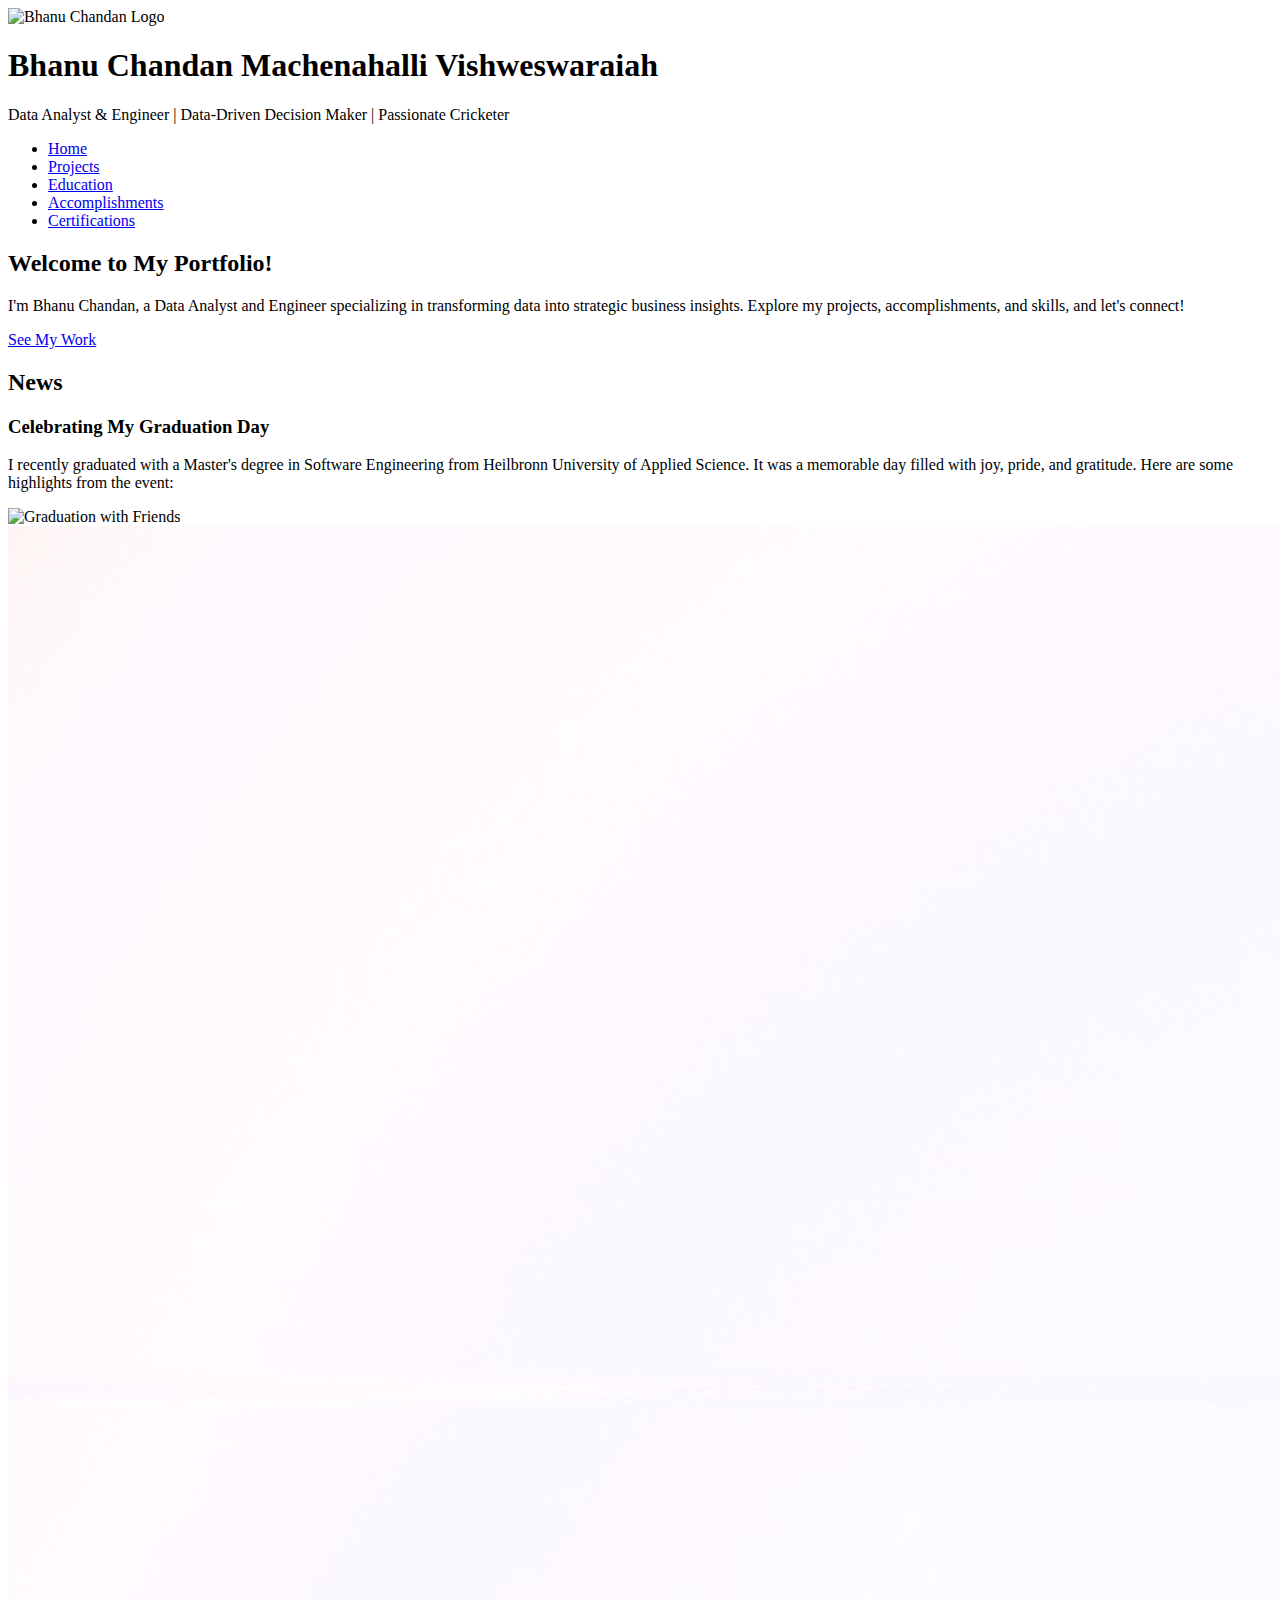
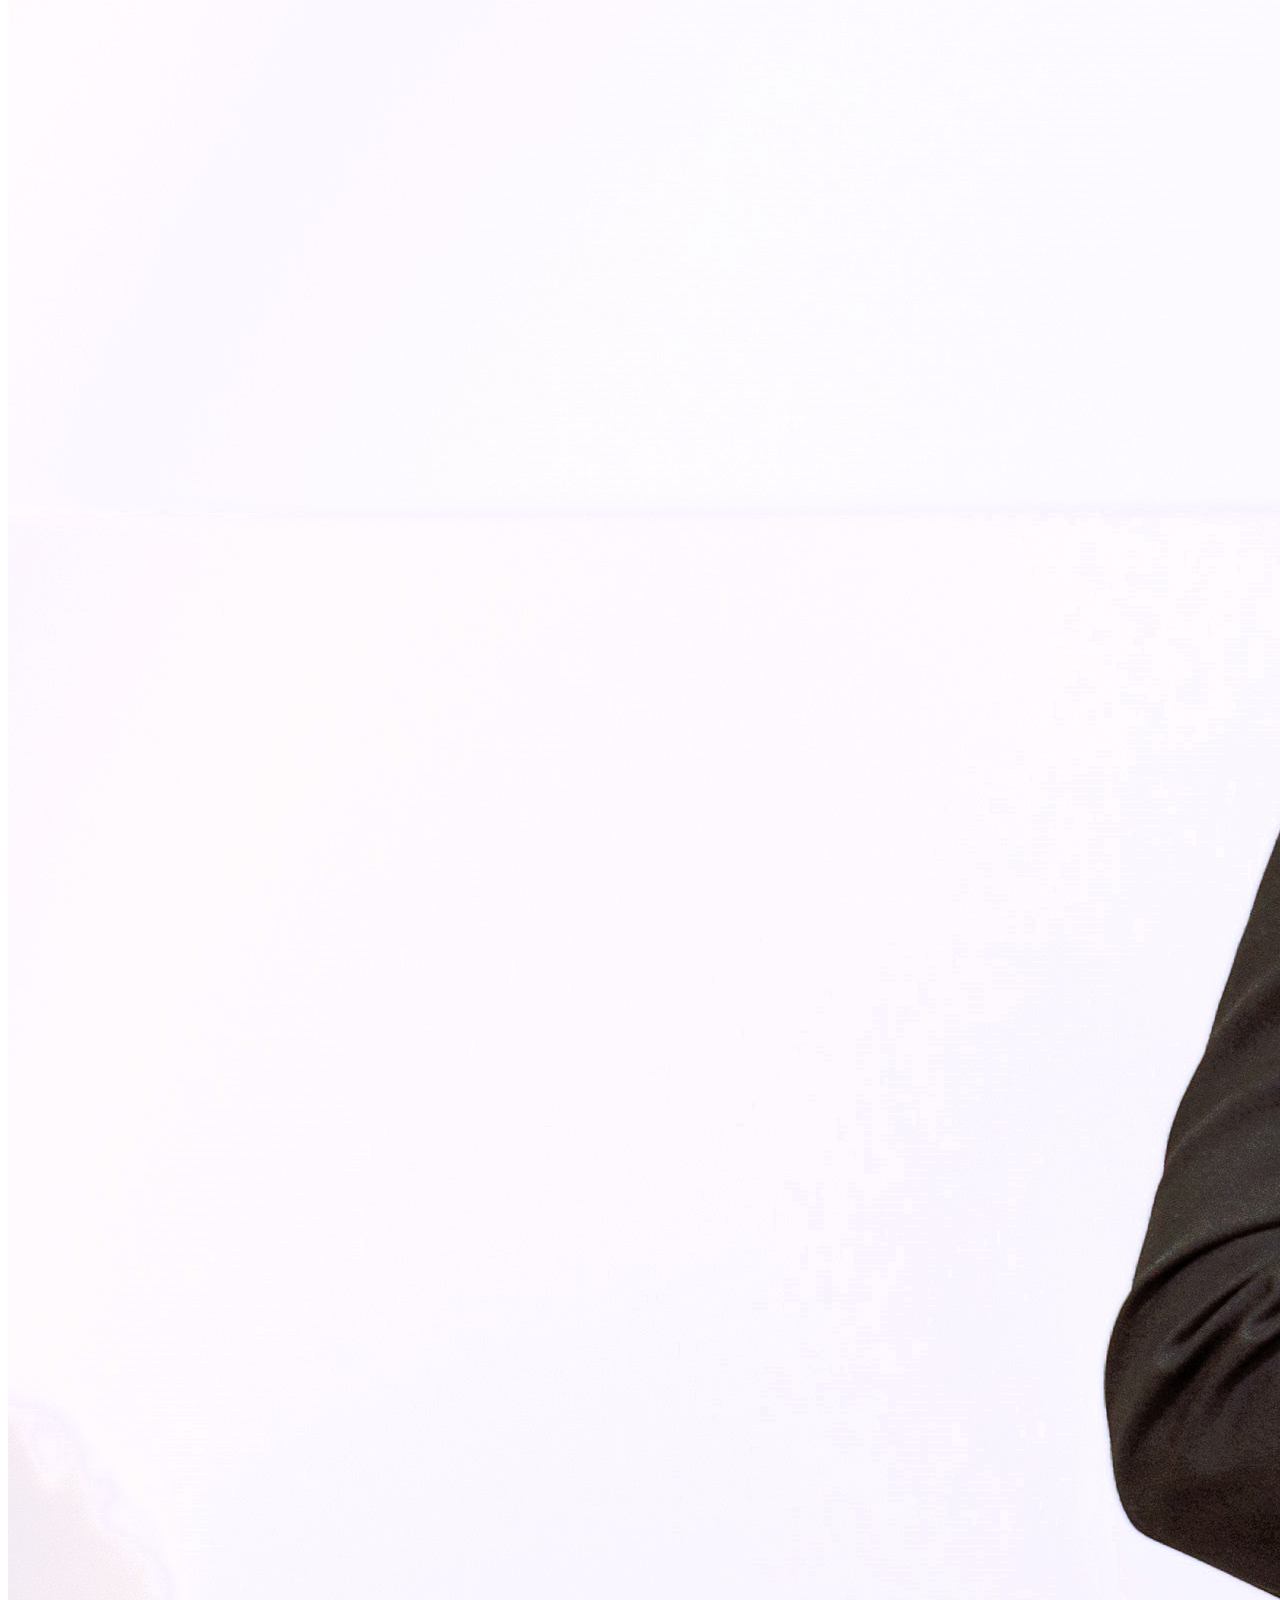
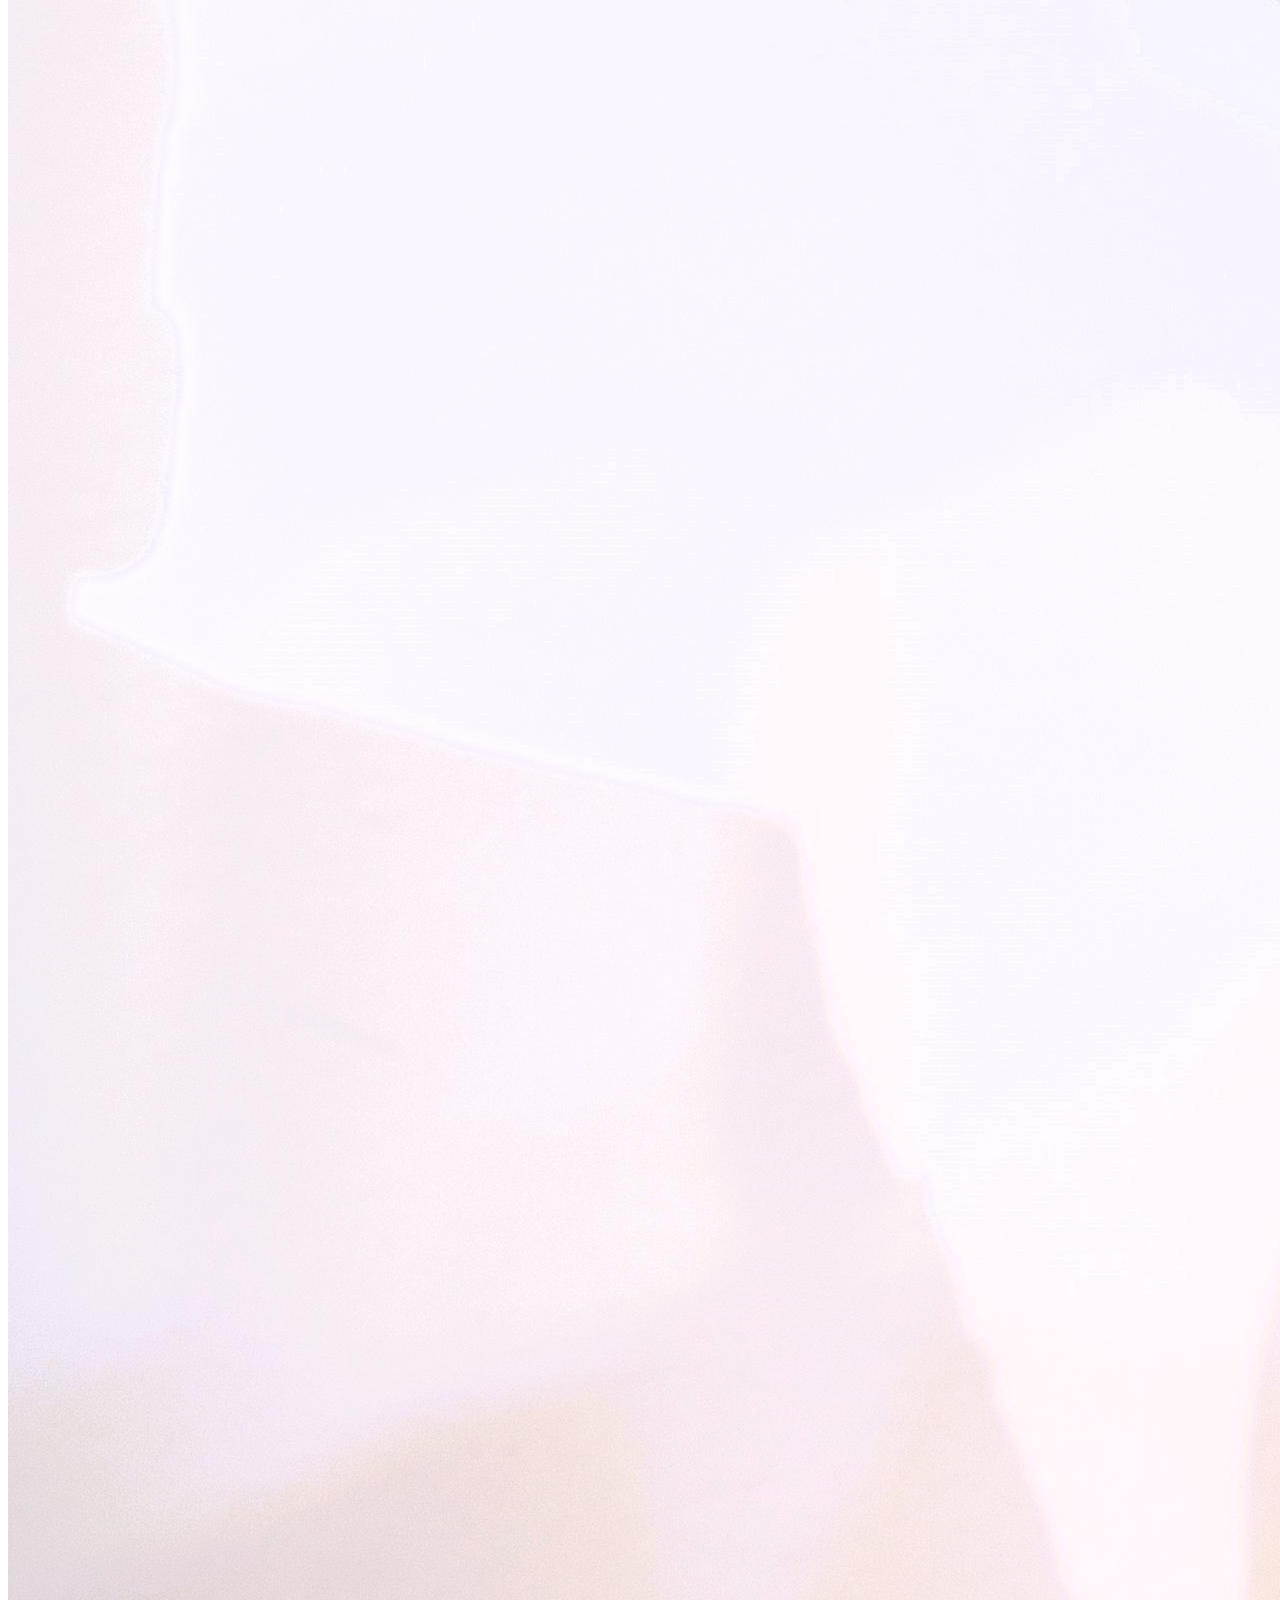
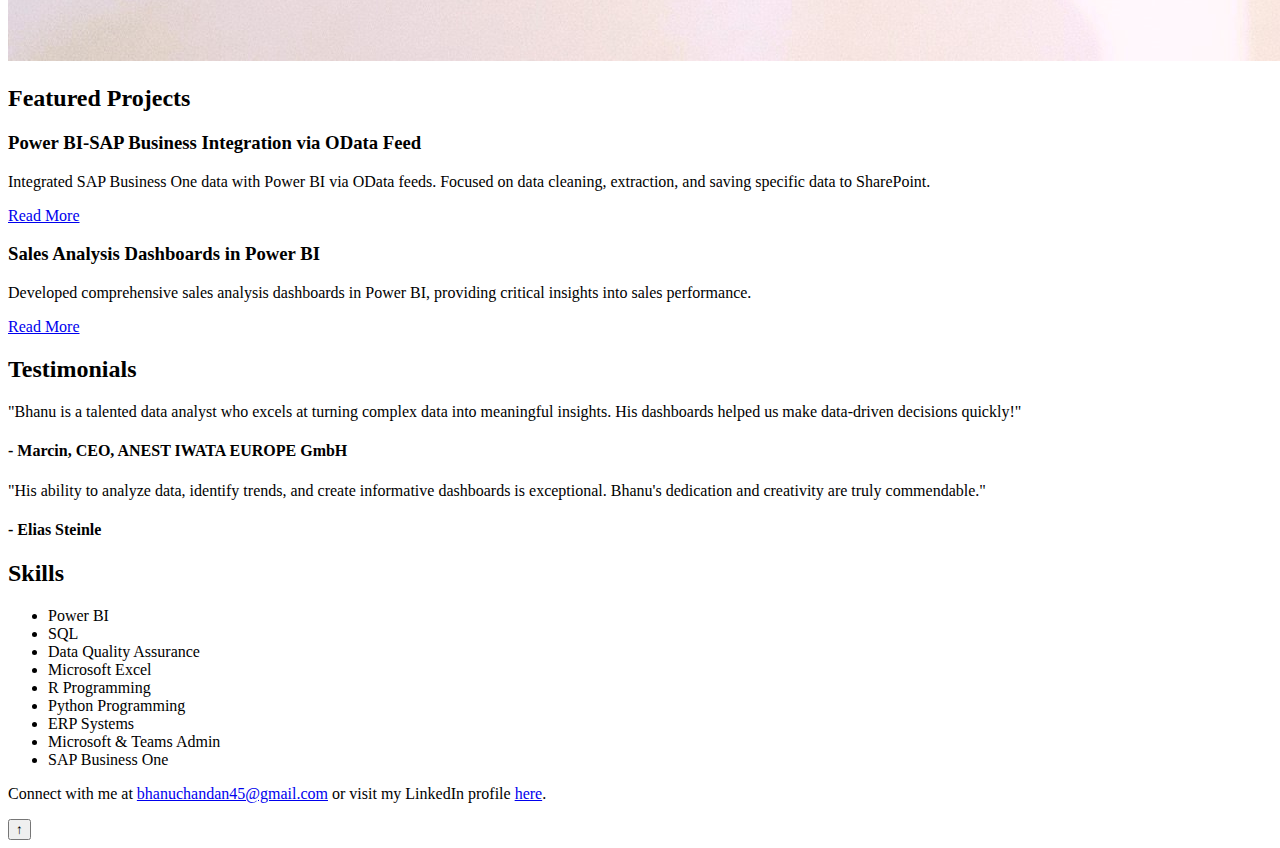
==== index.html @ 91651f44 "Added_graduation Photos" ====
<!DOCTYPE html>
<html lang="en">
<head>
    <meta charset="UTF-8">
    <meta name="viewport" content="width=device-width, initial-scale=1.0">
    <title>Bhanu Chandan - Portfolio</title>
    <link rel="stylesheet" href="styles.css">
    <script src="script.js" defer></script>
</head>
<body>
    <header>
        <img src="images/logo.jpg" alt="Bhanu Chandan Logo" class="logo">
        <h1>Bhanu Chandan Machenahalli Vishweswaraiah</h1>
        <p>Data Analyst & Engineer | Data-Driven Decision Maker | Passionate Cricketer</p>
        <nav>
            <ul>
                <li><a href="index.html">Home</a></li>
                <li><a href="projects.html">Projects</a></li>
                <li><a href="education.html">Education</a></li>
                <li><a href="accomplishments.html">Accomplishments</a></li>
                <li><a href="certifications.html">Certifications</a></li>
            </ul>
        </nav>
    </header>
    <section id="hero">
        <h2>Welcome to My Portfolio!</h2>
        <p>I'm Bhanu Chandan, a Data Analyst and Engineer specializing in transforming data into strategic business insights. Explore my projects, accomplishments, and skills, and let's connect!</p>
        <a href="#featured-projects" class="btn">See My Work</a>
    </section>
    <section id="news">
        <h2>News</h2>
        <article class="news-article">
            <h3>Celebrating My Graduation Day</h3>
            <p>I recently graduated with a Master's degree in Software Engineering from Heilbronn University of Applied Science. It was a memorable day filled with joy, pride, and gratitude. Here are some highlights from the event:</p>
            <div class="news-gallery">
                
                <img src="images/Graduation(friends).jpg" alt="Graduation with Friends">
                <img src="images/GraduationReceiving.jpg" alt="Receiving Degree">
            </div>
        </article>
    </section>
    <section id="featured-projects">
        <h2>Featured Projects</h2>
        <div class="project">
            <h3>Power BI-SAP Business Integration via OData Feed</h3>
            <p>Integrated SAP Business One data with Power BI via OData feeds. Focused on data cleaning, extraction, and saving specific data to SharePoint.</p>
            <a href="projects.html" class="btn">Read More</a>
        </div>
        <div class="project">
            <h3>Sales Analysis Dashboards in Power BI</h3>
            <p>Developed comprehensive sales analysis dashboards in Power BI, providing critical insights into sales performance.</p>
            <a href="projects.html" class="btn">Read More</a>
        </div>
    </section>
    <section id="testimonials">
        <h2>Testimonials</h2>
        <div class="testimonial">
            <p>"Bhanu is a talented data analyst who excels at turning complex data into meaningful insights. His dashboards helped us make data-driven decisions quickly!"</p>
            <h4>- Marcin, CEO, ANEST IWATA EUROPE GmbH</h4>
        </div>
        <div class="testimonial">
            <p>"His ability to analyze data, identify trends, and create informative dashboards is exceptional. Bhanu's dedication and creativity are truly commendable."</p>
            <h4>- Elias Steinle</h4>
        </div>
    </section>
    <section id="skills">
        <h2>Skills</h2>
        <ul class="skills-list">
            <li>Power BI</li>
            <li>SQL</li>
            <li>Data Quality Assurance</li>
            <li>Microsoft Excel</li>
            <li>R Programming</li>
            <li>Python Programming</li>
            <li>ERP Systems</li>
            <li>Microsoft & Teams Admin</li>
            <li>SAP Business One</li>
        </ul>
    </section>
    <footer>
        <p>Connect with me at <a href="mailto:bhanuchandan45@gmail.com">bhanuchandan45@gmail.com</a> or visit my LinkedIn profile <a href="https://www.linkedin.com/in/bhanuchandan-mv-2970abb2">here</a>.</p>
        <button id="back-to-top" title="Go to top">↑</button>
    </footer>
</body>
</html>
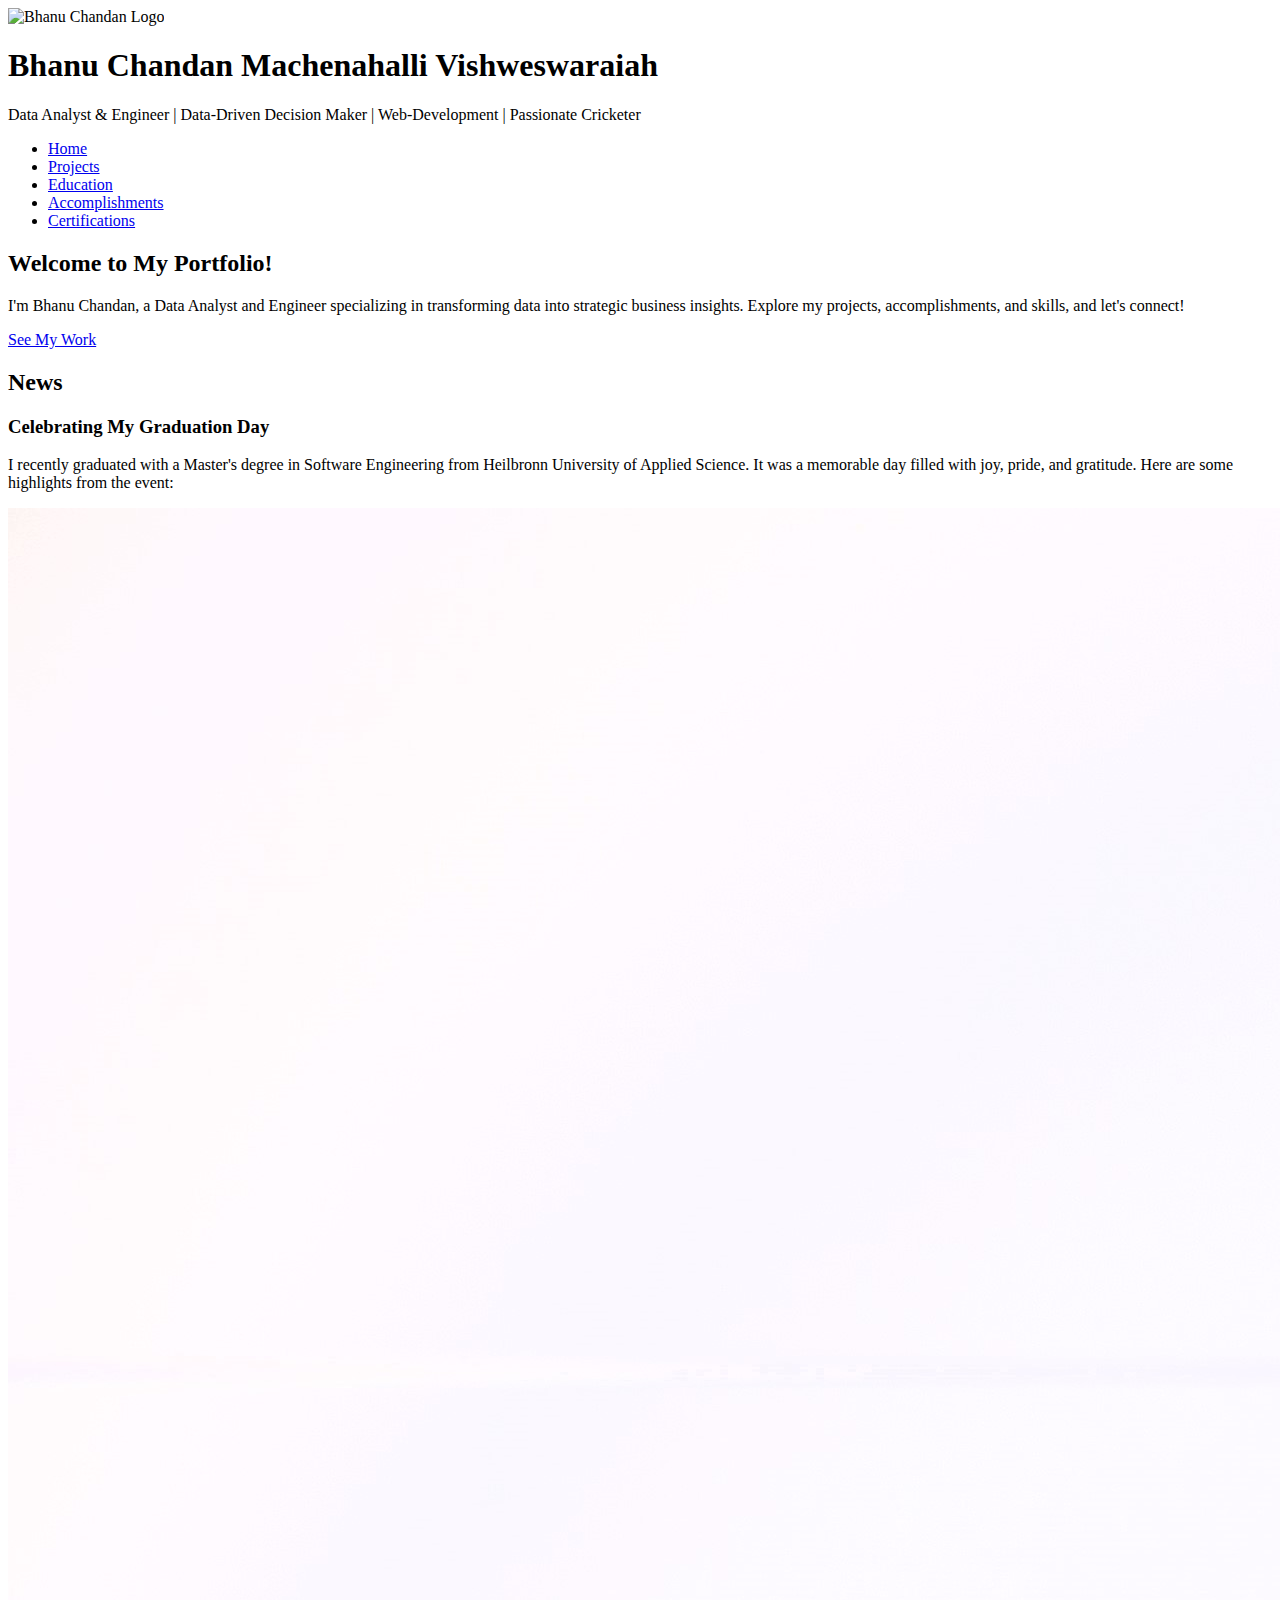
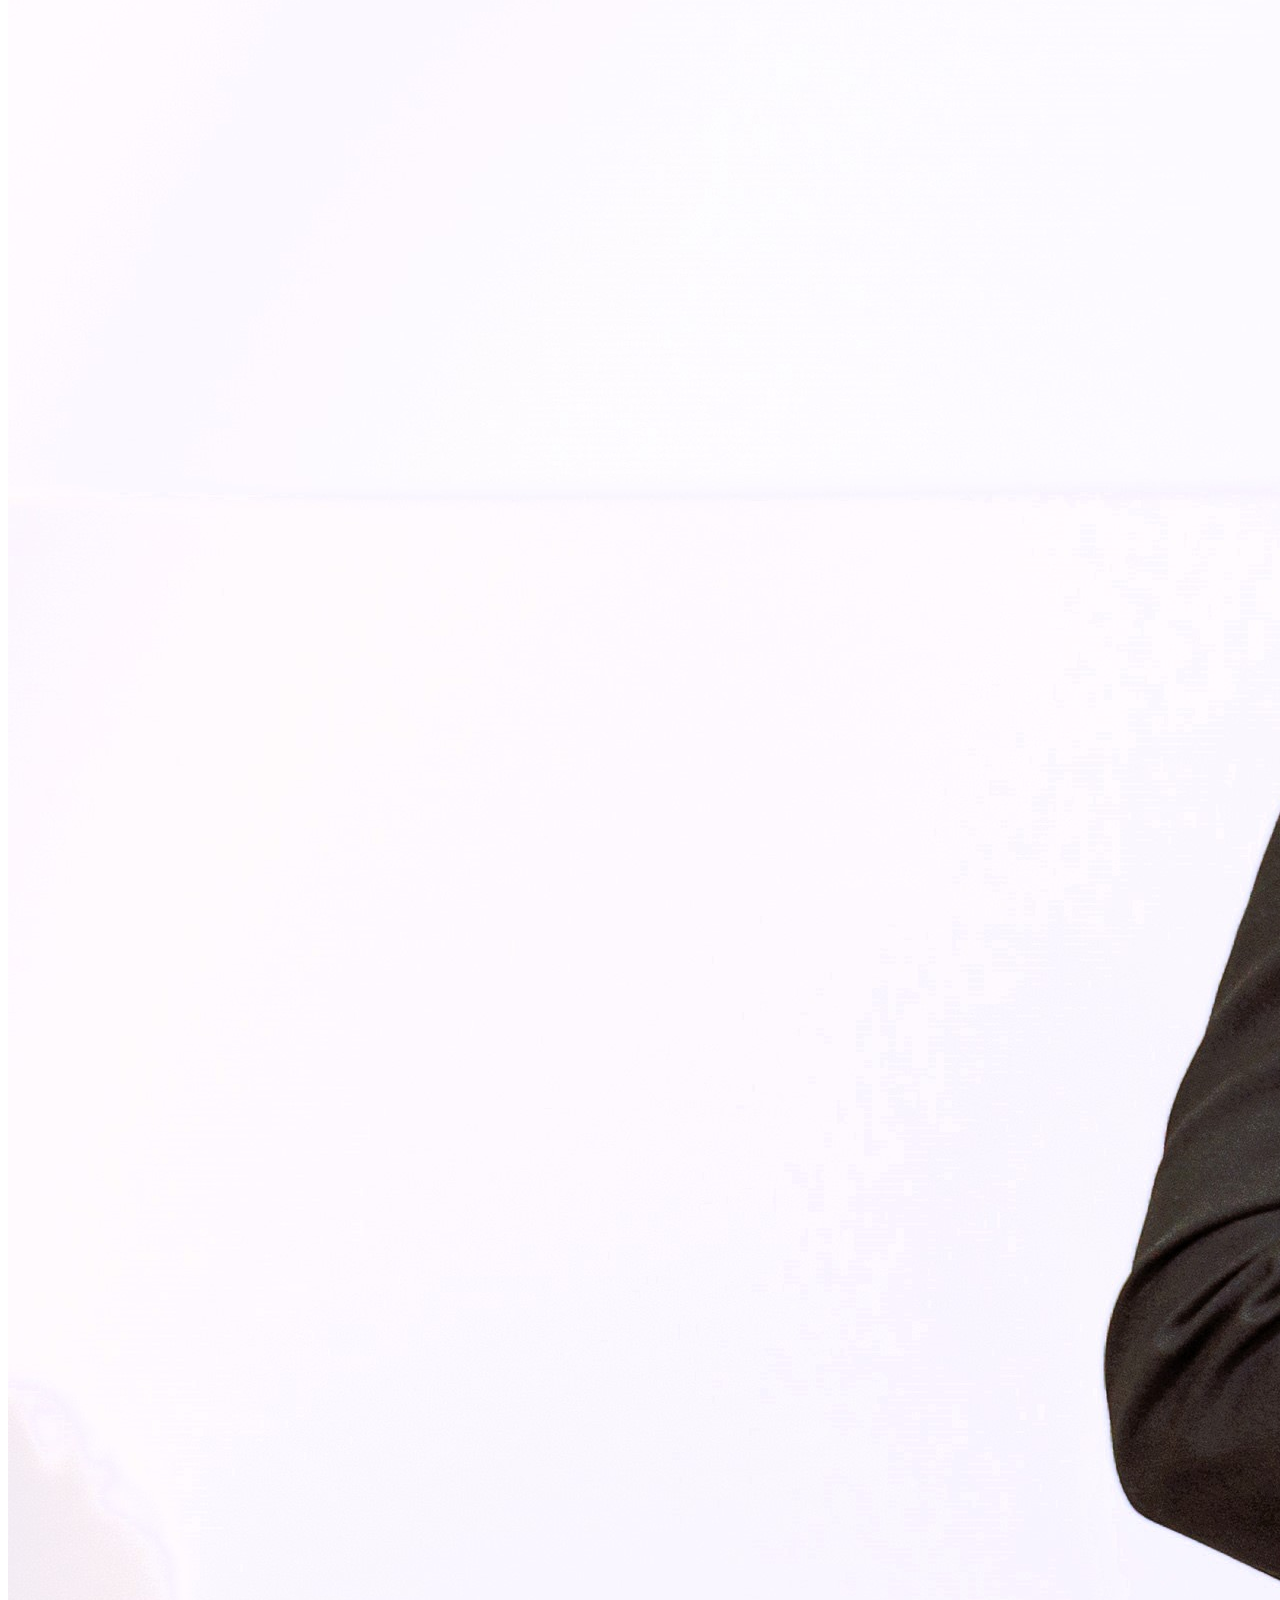
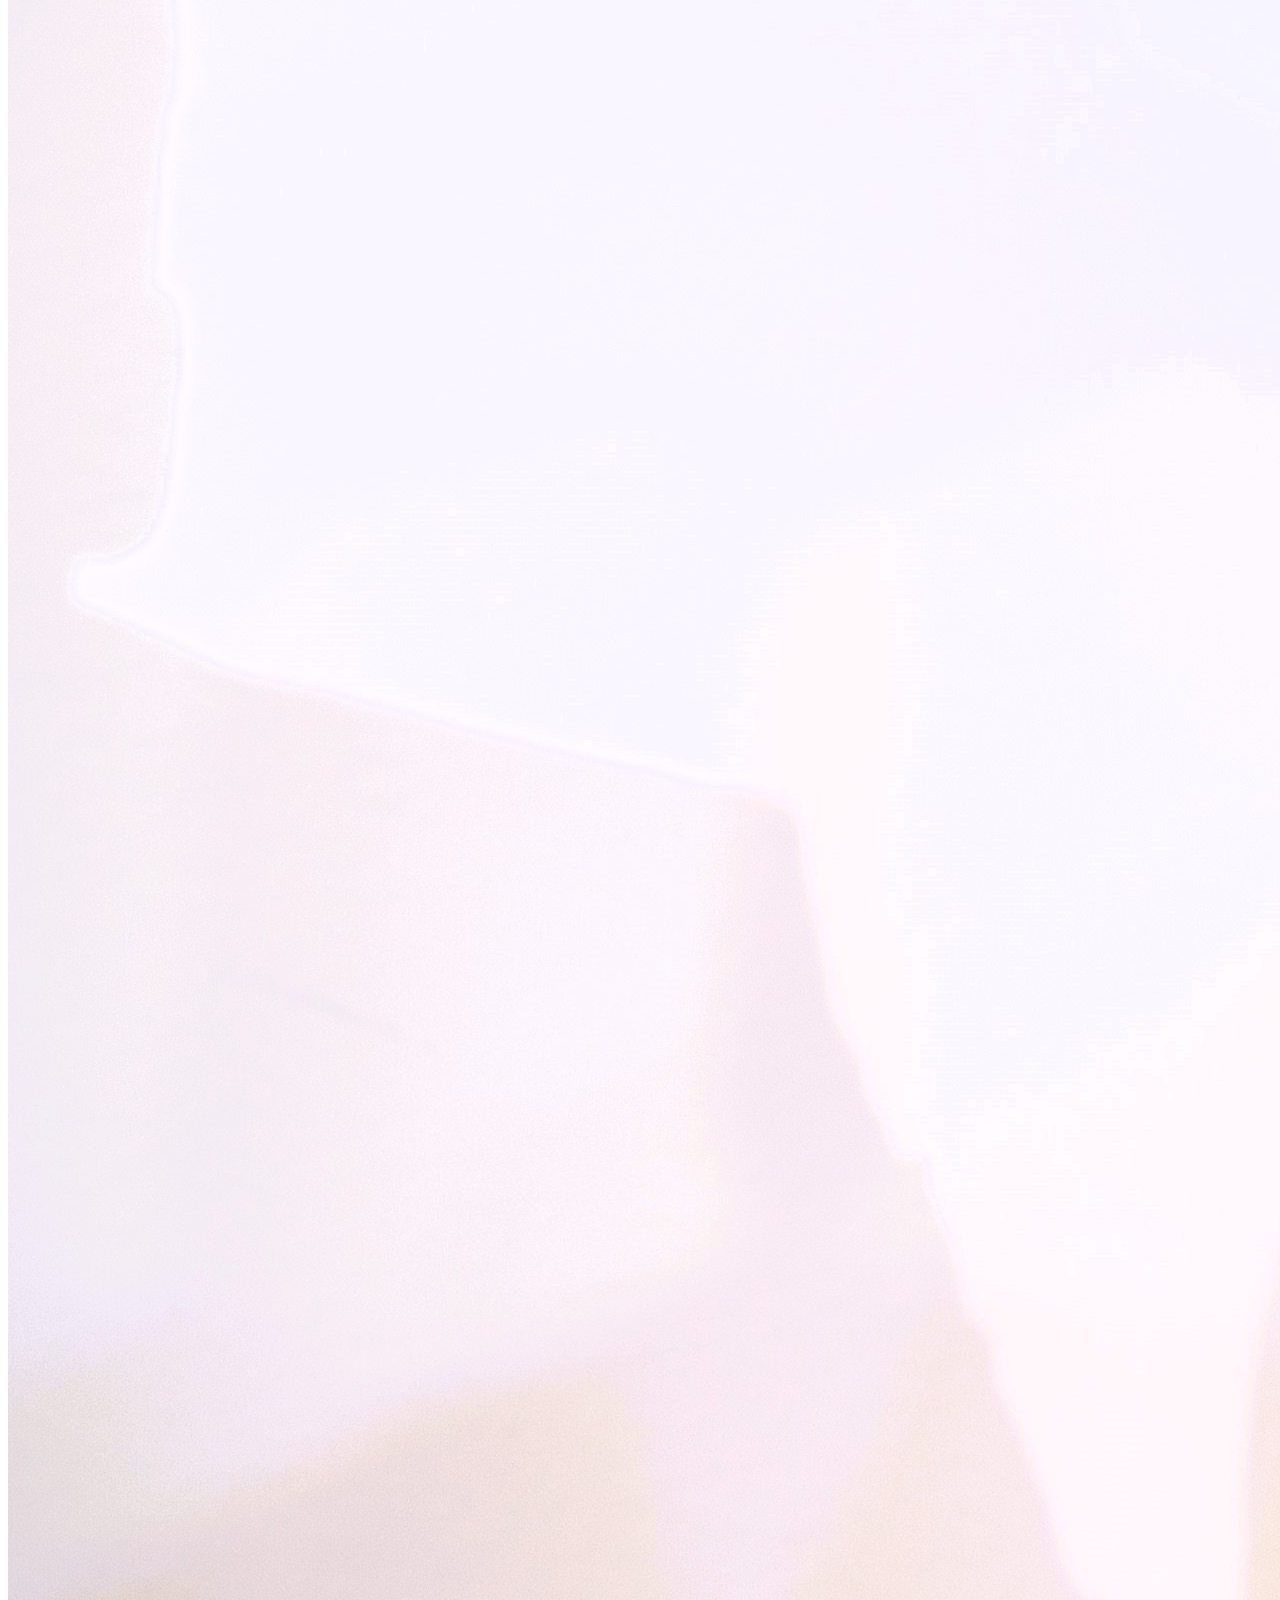
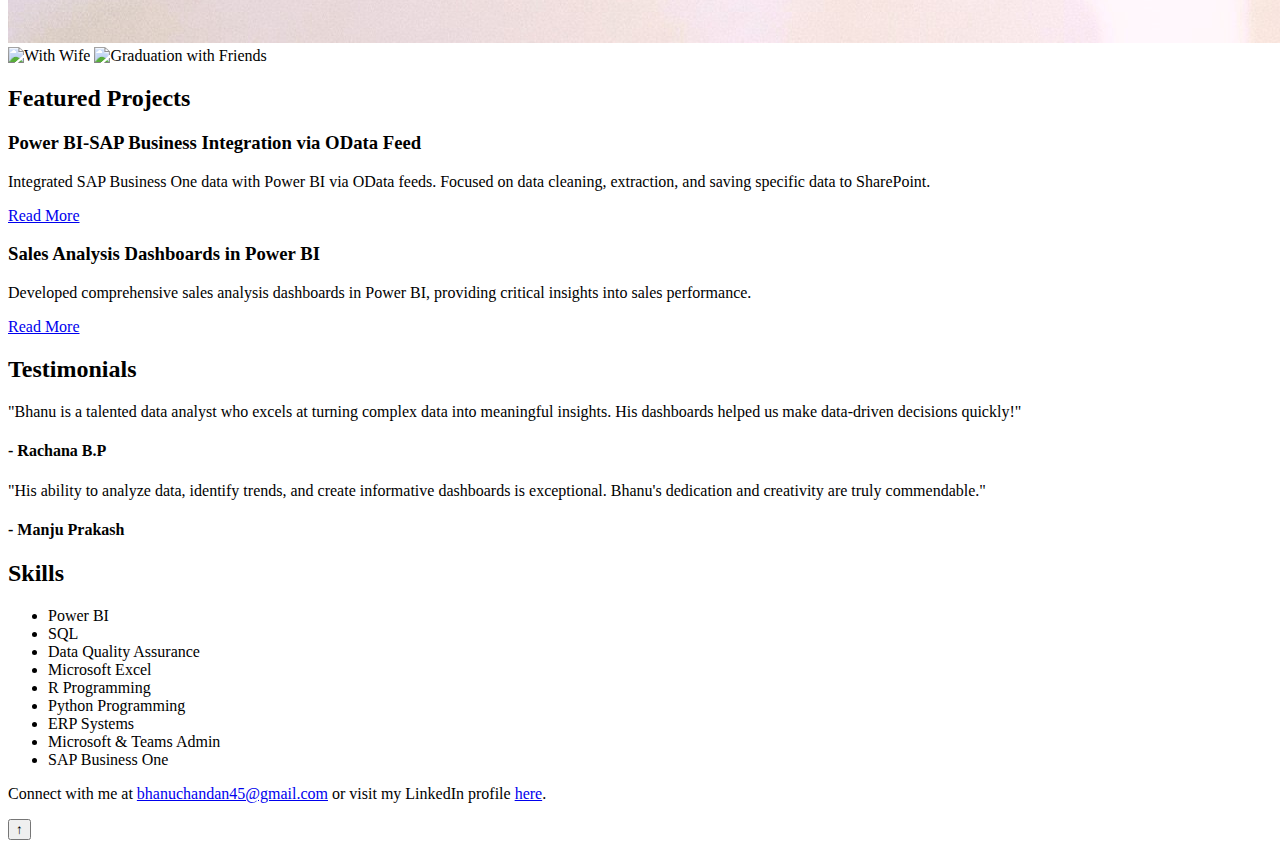
==== commit 6405f703: "Update index.html" ====
--- a/index.html
+++ b/index.html
@@ -11,7 +11,7 @@
     <header>
         <img src="images/logo.jpg" alt="Bhanu Chandan Logo" class="logo">
         <h1>Bhanu Chandan Machenahalli Vishweswaraiah</h1>
-        <p>Data Analyst & Engineer | Data-Driven Decision Maker | Passionate Cricketer</p>
+        <p>Data Analyst & Engineer | Data-Driven Decision Maker | Web-Development | Passionate Cricketer</p>
         <nav>
             <ul>
                 <li><a href="index.html">Home</a></li>
@@ -34,8 +34,11 @@
             <p>I recently graduated with a Master's degree in Software Engineering from Heilbronn University of Applied Science. It was a memorable day filled with joy, pride, and gratitude. Here are some highlights from the event:</p>
             <div class="news-gallery">
                 
+                <img src="images/GraduationReceiving.jpg" alt="Receiving Degree">
+                <img src="images/Graduation(Wife).jpg" alt="With Wife">
                 <img src="images/Graduation(friends).jpg" alt="Graduation with Friends">
-                <img src="images/GraduationReceiving.jpg" alt="Receiving Degree">
+                
+                
             </div>
         </article>
     </section>
@@ -56,11 +59,11 @@
         <h2>Testimonials</h2>
         <div class="testimonial">
             <p>"Bhanu is a talented data analyst who excels at turning complex data into meaningful insights. His dashboards helped us make data-driven decisions quickly!"</p>
-            <h4>- Marcin, CEO, ANEST IWATA EUROPE GmbH</h4>
+            <h4>- Rachana B.P</h4>
         </div>
         <div class="testimonial">
             <p>"His ability to analyze data, identify trends, and create informative dashboards is exceptional. Bhanu's dedication and creativity are truly commendable."</p>
-            <h4>- Elias Steinle</h4>
+            <h4>- Manju Prakash</h4>
         </div>
     </section>
     <section id="skills">
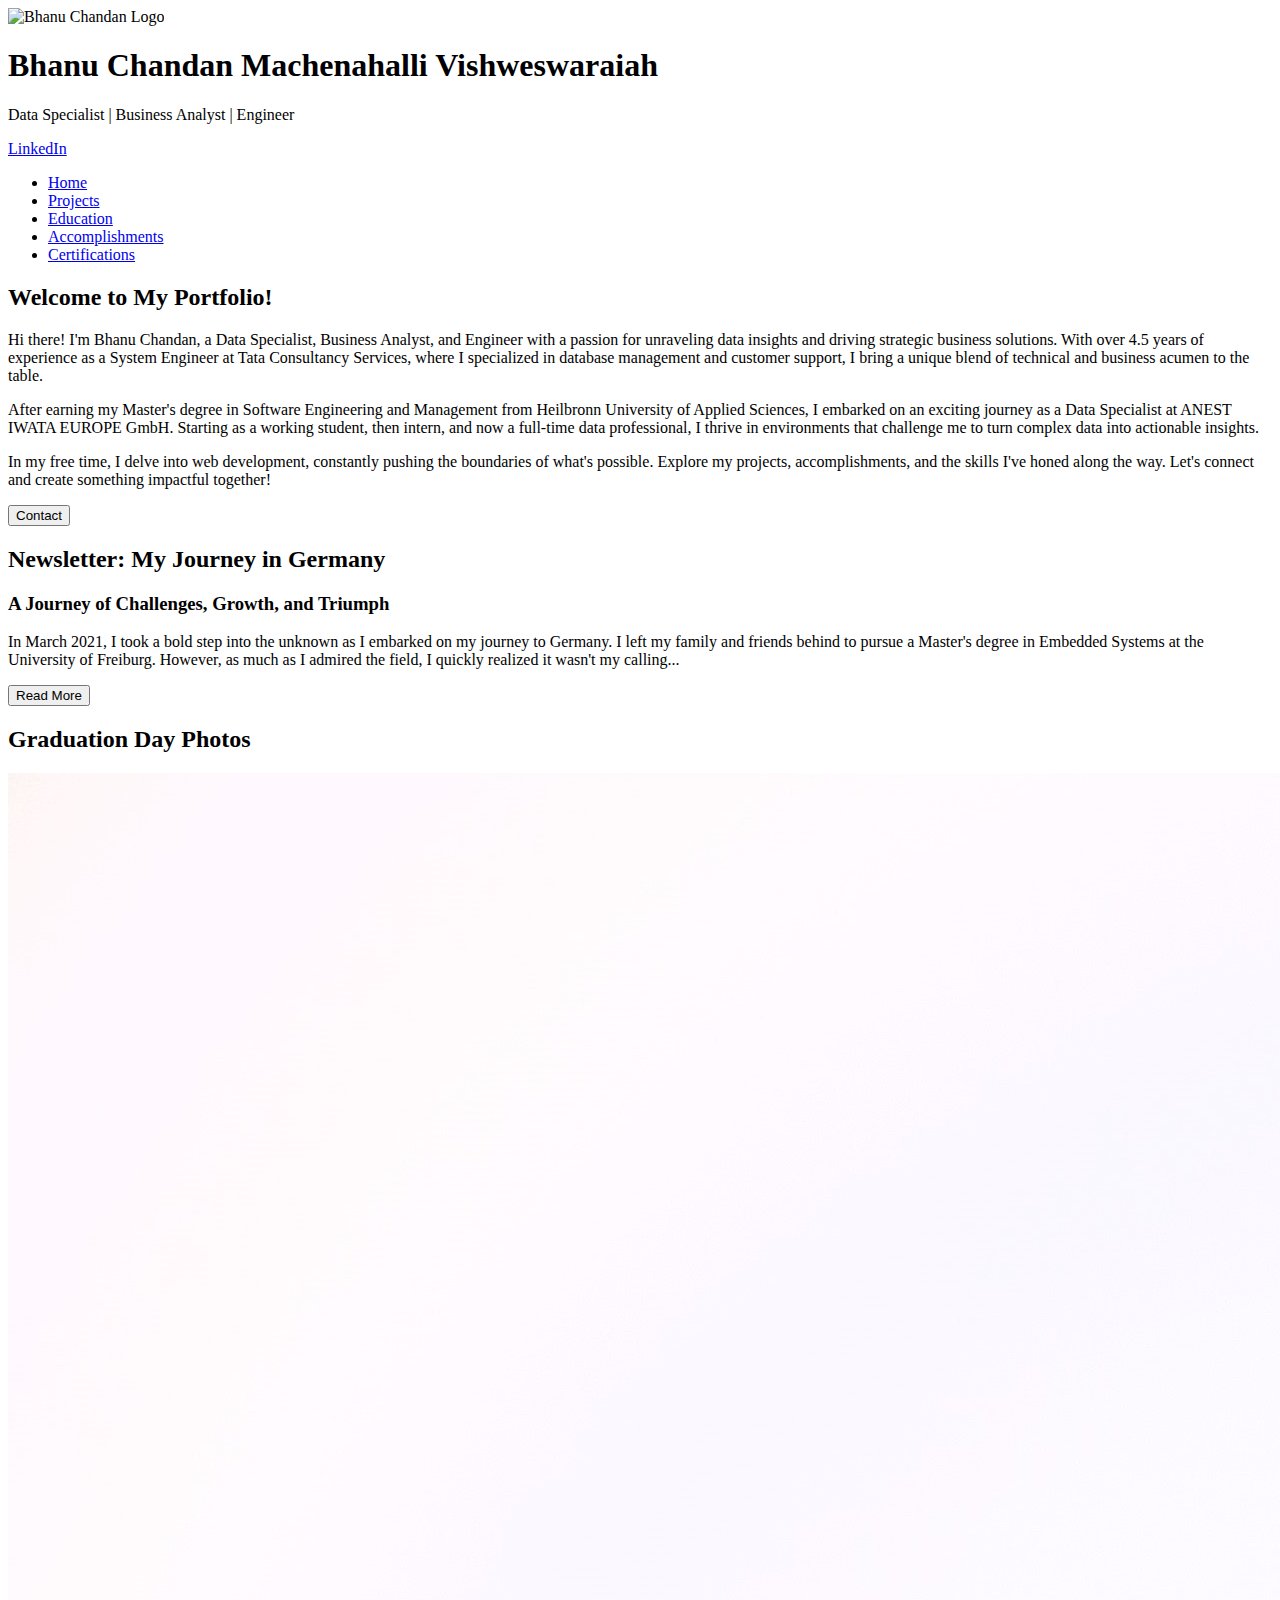
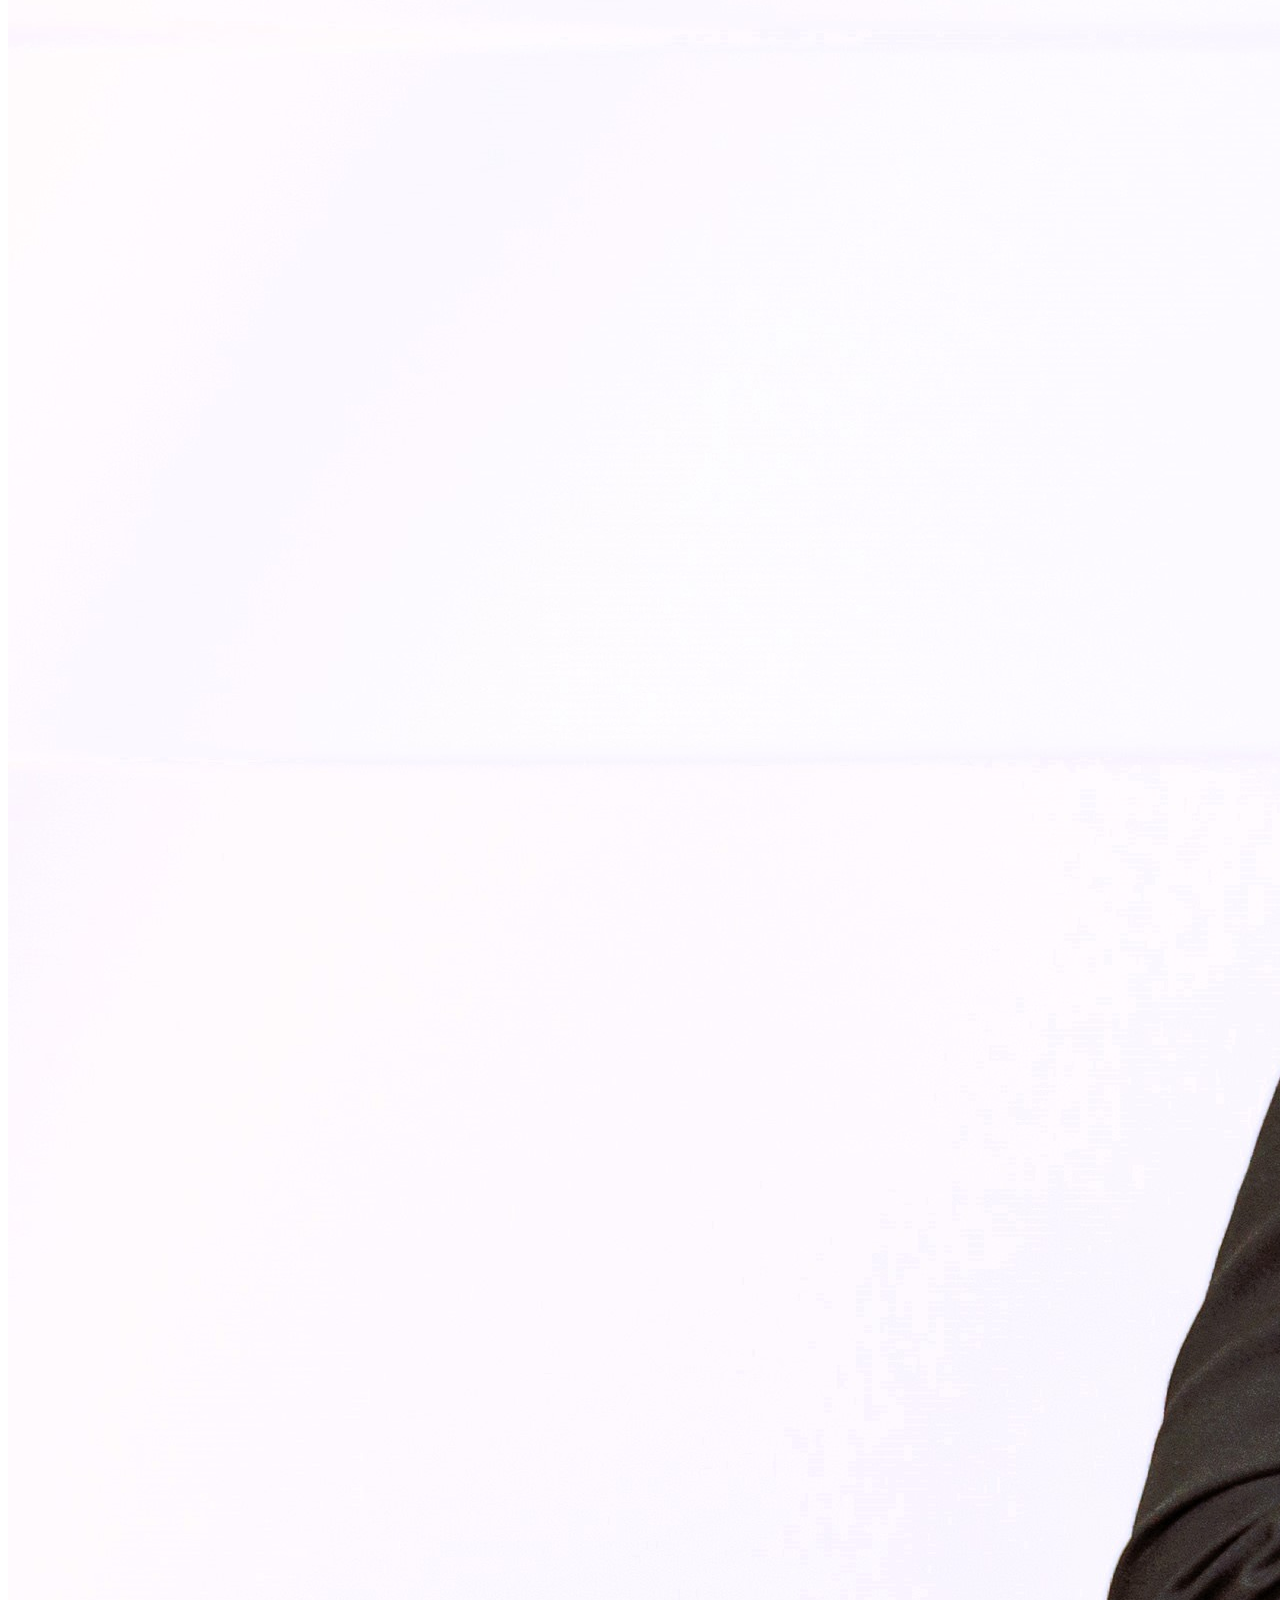
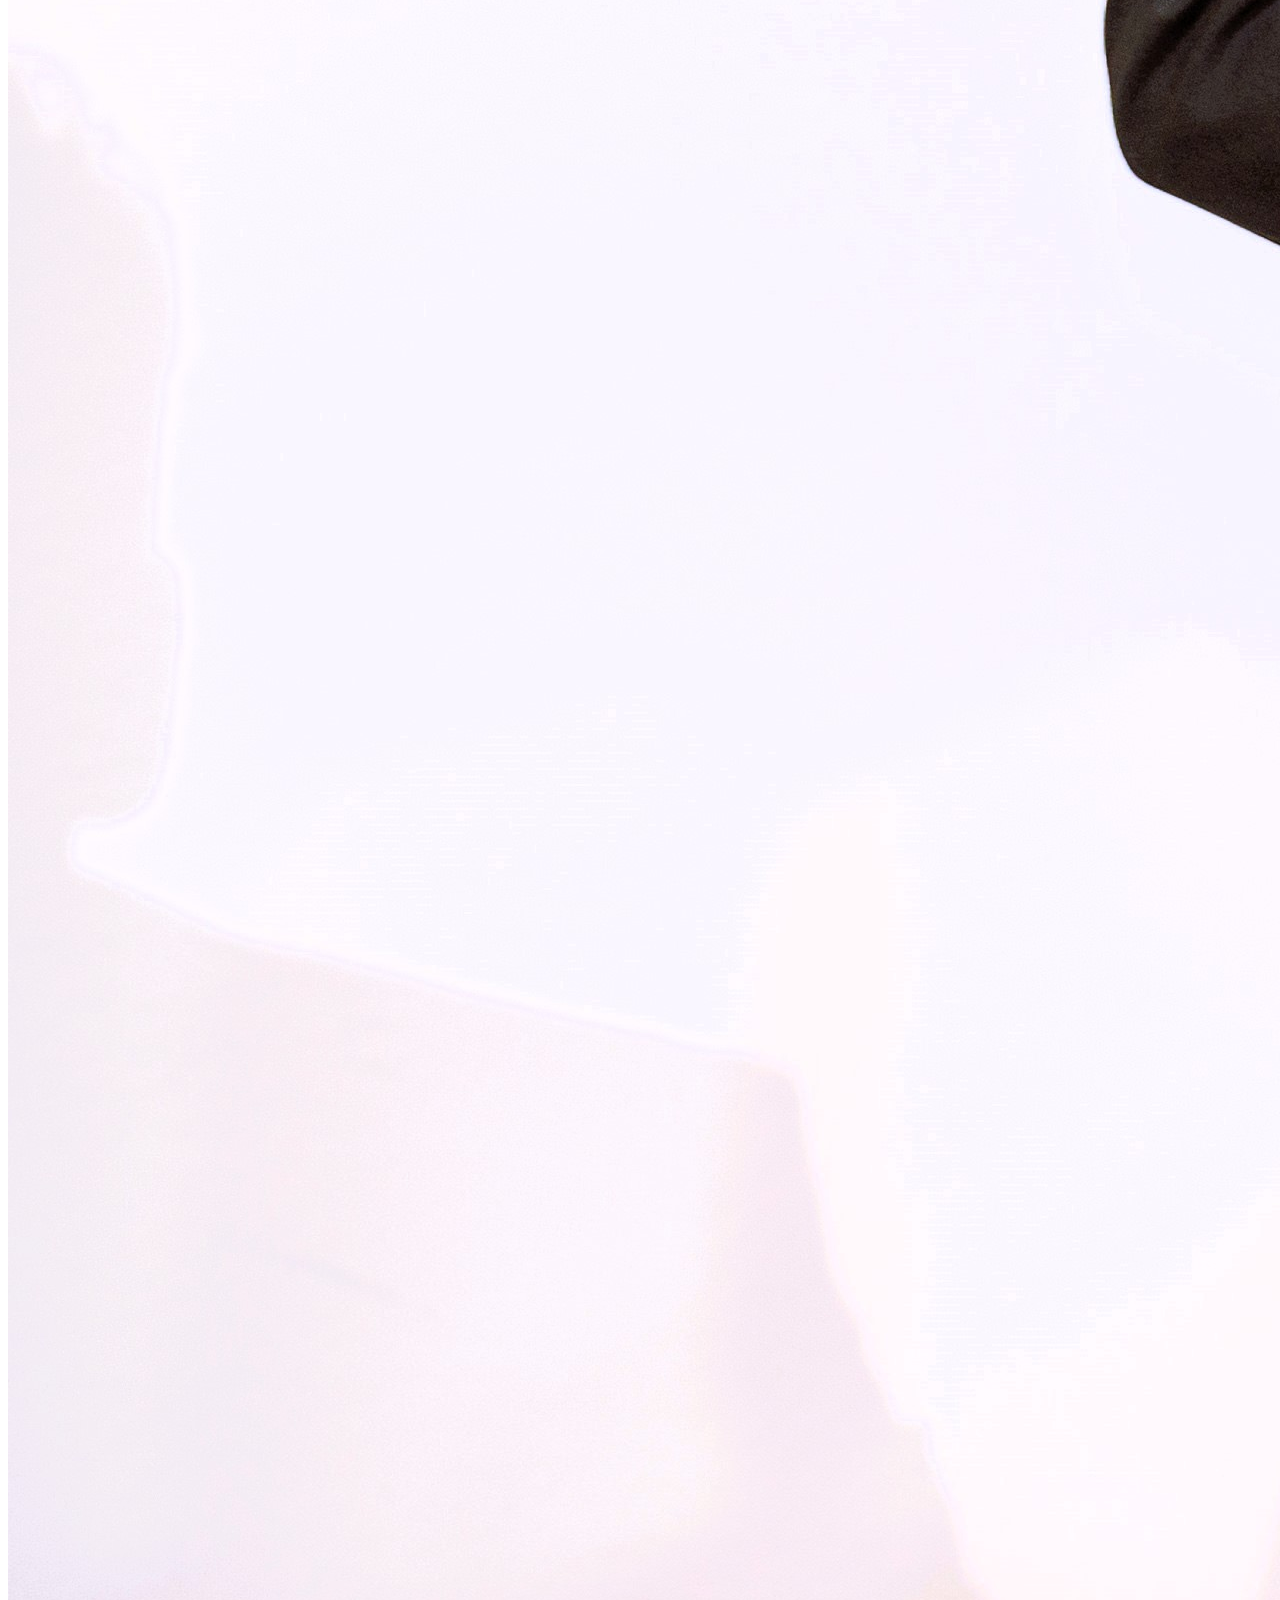
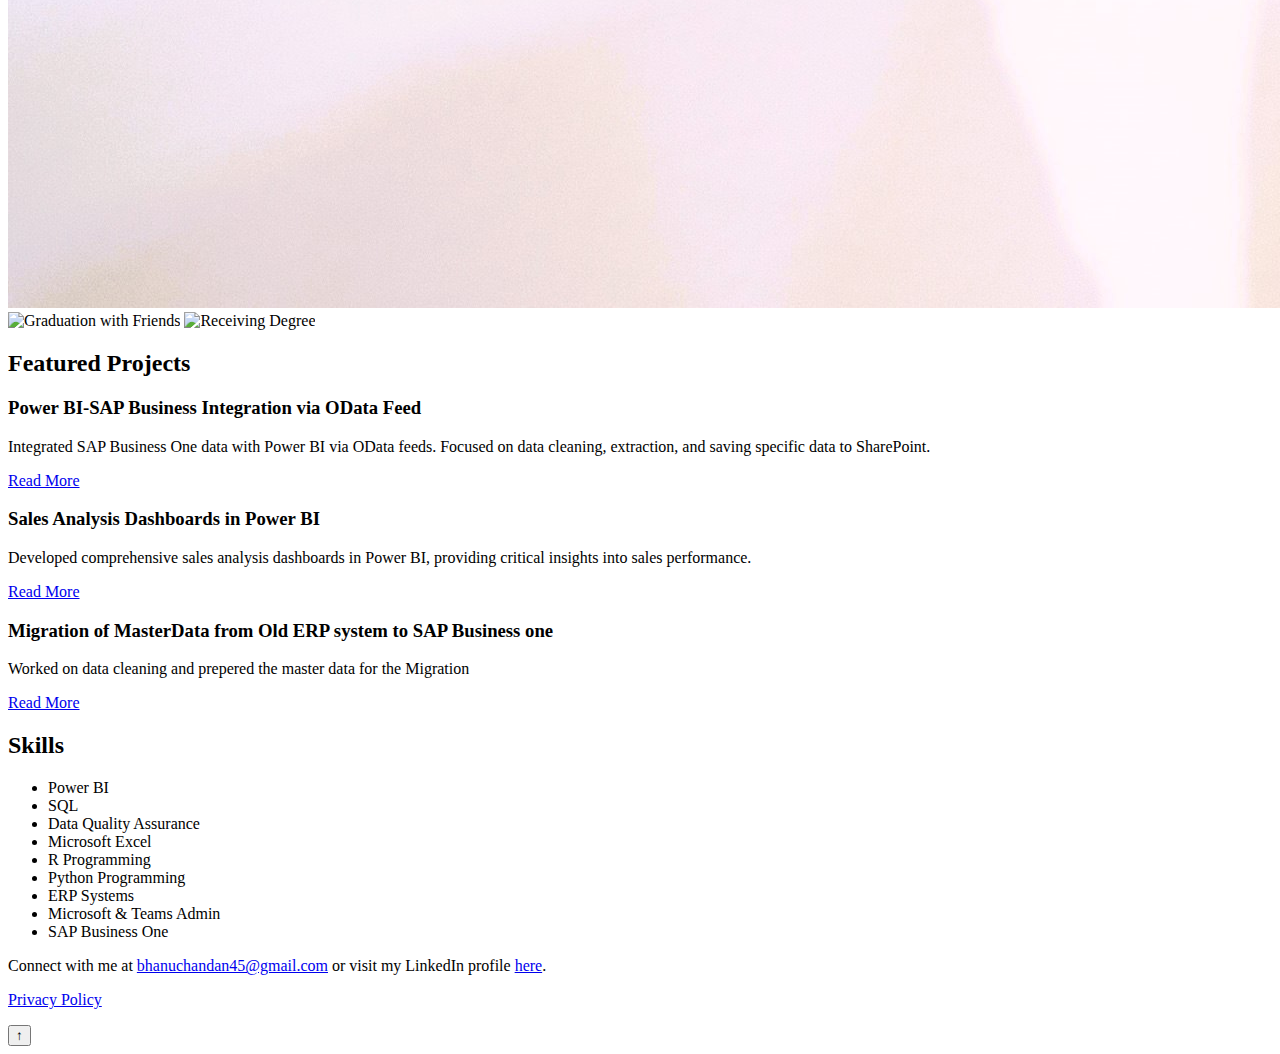
==== commit a4cc1709: "Update index.html" ====
--- a/index.html
+++ b/index.html
@@ -11,7 +11,8 @@
     <header>
         <img src="images/logo.jpg" alt="Bhanu Chandan Logo" class="logo">
         <h1>Bhanu Chandan Machenahalli Vishweswaraiah</h1>
-        <p>Data Analyst & Engineer | Data-Driven Decision Maker | Web-Development | Passionate Cricketer</p>
+        <p>Data Specialist | Business Analyst | Engineer</p>
+        <a href="https://www.linkedin.com/in/bhanuchandan-mv-2970abb2" target="_blank" class="linkedin-link">LinkedIn</a>
         <nav>
             <ul>
                 <li><a href="index.html">Home</a></li>
@@ -24,23 +25,56 @@
     </header>
     <section id="hero">
         <h2>Welcome to My Portfolio!</h2>
-        <p>I'm Bhanu Chandan, a Data Analyst and Engineer specializing in transforming data into strategic business insights. Explore my projects, accomplishments, and skills, and let's connect!</p>
-        <a href="#featured-projects" class="btn">See My Work</a>
-    </section>
+        <p>Hi there! I'm Bhanu Chandan, a Data Specialist, Business Analyst, and Engineer with a passion for unraveling data insights and driving strategic business solutions. With over 4.5 years of experience as a System Engineer at Tata Consultancy Services, where I specialized in database management and customer support, I bring a unique blend of technical and business acumen to the table.</p>
+        <p>After earning my Master's degree in Software Engineering and Management from Heilbronn University of Applied Sciences, I embarked on an exciting journey as a Data Specialist at ANEST IWATA EUROPE GmbH. Starting as a working student, then intern, and now a full-time data professional, I thrive in environments that challenge me to turn complex data into actionable insights.</p>
+        <p>In my free time, I delve into web development, constantly pushing the boundaries of what's possible. Explore my projects, accomplishments, and the skills I've honed along the way. Let's connect and create something impactful together!</p>
+        <button id="contact-btn" class="btn">Contact</button>
+        <div id="contact-form" style="display:none;">
+            <form action="https://formsubmit.co/bhanuchandan45@gmail.com" method="POST">
+                <input type="text" name="name" placeholder="Your Name" required>
+                <input type="email" name="email" placeholder="Your Email" required>
+                <textarea name="message" placeholder="Your Message" required></textarea>
+                <button type="submit" class="btn">Send Message</button>
+            </form>
+        </div>
+    </section>    
     <section id="news">
-        <h2>News</h2>
+        <h2>Newsletter: My Journey in Germany</h2>
         <article class="news-article">
-            <h3>Celebrating My Graduation Day</h3>
-            <p>I recently graduated with a Master's degree in Software Engineering from Heilbronn University of Applied Science. It was a memorable day filled with joy, pride, and gratitude. Here are some highlights from the event:</p>
-            <div class="news-gallery">
-                
-                <img src="images/GraduationReceiving.jpg" alt="Receiving Degree">
-                <img src="images/Graduation(Wife).jpg" alt="With Wife">
-                <img src="images/Graduation(friends).jpg" alt="Graduation with Friends">
-                
-                
+            <h3>A Journey of Challenges, Growth, and Triumph</h3>
+            <p>In March 2021, I took a bold step into the unknown as I embarked on my journey to Germany. I left my family and friends behind to pursue a Master's degree in Embedded Systems at the University of Freiburg. However, as much as I admired the field, I quickly realized it wasn't my calling...</p>
+            <button id="read-more-btn" class="btn">Read More</button>
+
+            <div id="newsletter-full-content" style="display: none;">
+                <h3>A Bold Decision: Changing Course</h3>
+                <p>It was a difficult decision, but I chose to leave the University of Freiburg and follow my instincts. I enrolled in the Software Engineering and Management program at Heilbronn University of Applied Sciences, where I felt a renewed sense of purpose. I thrived in an environment that combined both technical and management skills, and it was here that I discovered the fascinating world of data.</p>
+
+                <h3>Discovering the Power of Data</h3>
+                <p>My journey toward data analytics began when I was introduced to Intelligent Systems at Heilbronn University. I was captivated by the endless possibilities that data offered. From there, I immersed myself in learning everything I could about data management and analysis. Excel, SQL, Python, Power BI, R—I embraced it all, developing a strong foundation in data-driven decision-making.</p>
+
+                <h3>Challenges and Growth: Working at ANEST IWATA EUROPE GmbH</h3>
+                <p>As I honed my skills, I landed a role as a working student in database engineering at ANEST IWATA EUROPE GmbH. This opportunity was a game-changer. My performance as a student earned me an internship and, eventually, a full-time contract. From there, I never looked back.</p>
+                <p>I continued to push myself to learn new technologies while building my personal development journey. ANEST IWATA EUROPE GmbH gave me the platform to work on challenging projects and grow as a professional in data analytics and management.</p>
+
+                <h3>Thesis Milestone: Exploring Collaborative Learning</h3>
+                <p>One of my proudest achievements during my studies was my thesis. I conducted a qualitative and quantitative survey to explore the effectiveness of Collaborative Online International Learning (COIL) among first-year bachelor students. This work provided valuable insights into the collaborative learning process and its impact on international education.</p>
+
+                <h3>Overcoming Adversity: Injuries and Isolation</h3>
+                <p>But my time in Germany wasn't without challenges. Being far from home, I struggled with loneliness, cried alone, and battled injuries. After a knee operation, I had to fight daily to recover and continue my studies. Making friends was tough, and most of my attempts failed. But I persevered, relying on the support of my parents, my long-distance girlfriend (now my wife), my cousin brothers, friends, and ANEST IWATA EUROPE GmbH.</p>
+
+                <h3>Gratitude and Looking Ahead</h3>
+                <p>Finally, I completed my Master's degree with flying colors, and here I stand today, ready to face the world and make a difference. I owe my success to my parents for their sacrifices, my wife for her unwavering support, my cousins and friends, and my incredible team at ANEST IWATA EUROPE GmbH.</p>
+                <p>This journey has taught me resilience, the importance of support systems, and the value of following one's passion. I'm grateful for every experience, good and bad, that has shaped me into the person I am today. I look forward to standing tall, helping others, and achieving more in the world of data, software, and management.</p>
             </div>
         </article>
+    </section>
+    <section id="graduation-photos">
+        <h2>Graduation Day Photos</h2>
+        <div class="photo-gallery">
+            <img src="images/GraduationReceiving.jpg" alt="Graduation Ceremony">
+            <img src="images/Graduation(Wife).jpg" alt="Graduation with Friends">
+            <img src="images/Graduation(friends).jpg" alt="Receiving Degree">
+        </div>
     </section>
     <section id="featured-projects">
         <h2>Featured Projects</h2>
@@ -54,16 +88,10 @@
             <p>Developed comprehensive sales analysis dashboards in Power BI, providing critical insights into sales performance.</p>
             <a href="projects.html" class="btn">Read More</a>
         </div>
-    </section>
-    <section id="testimonials">
-        <h2>Testimonials</h2>
-        <div class="testimonial">
-            <p>"Bhanu is a talented data analyst who excels at turning complex data into meaningful insights. His dashboards helped us make data-driven decisions quickly!"</p>
-            <h4>- Rachana B.P</h4>
-        </div>
-        <div class="testimonial">
-            <p>"His ability to analyze data, identify trends, and create informative dashboards is exceptional. Bhanu's dedication and creativity are truly commendable."</p>
-            <h4>- Manju Prakash</h4>
+        <div class="project">
+            <h3>Migration of MasterData from Old ERP system to SAP Business one</h3>
+            <p>Worked on data cleaning and prepered the master data for the Migration</p>
+            <a href="projects.html" class="btn">Read More</a>
         </div>
     </section>
     <section id="skills">
@@ -82,7 +110,8 @@
     </section>
     <footer>
         <p>Connect with me at <a href="mailto:bhanuchandan45@gmail.com">bhanuchandan45@gmail.com</a> or visit my LinkedIn profile <a href="https://www.linkedin.com/in/bhanuchandan-mv-2970abb2">here</a>.</p>
+        <p><a href="privacy-policy.html">Privacy Policy</a></p>
         <button id="back-to-top" title="Go to top">↑</button>
-    </footer>
+    </footer>    
 </body>
 </html>
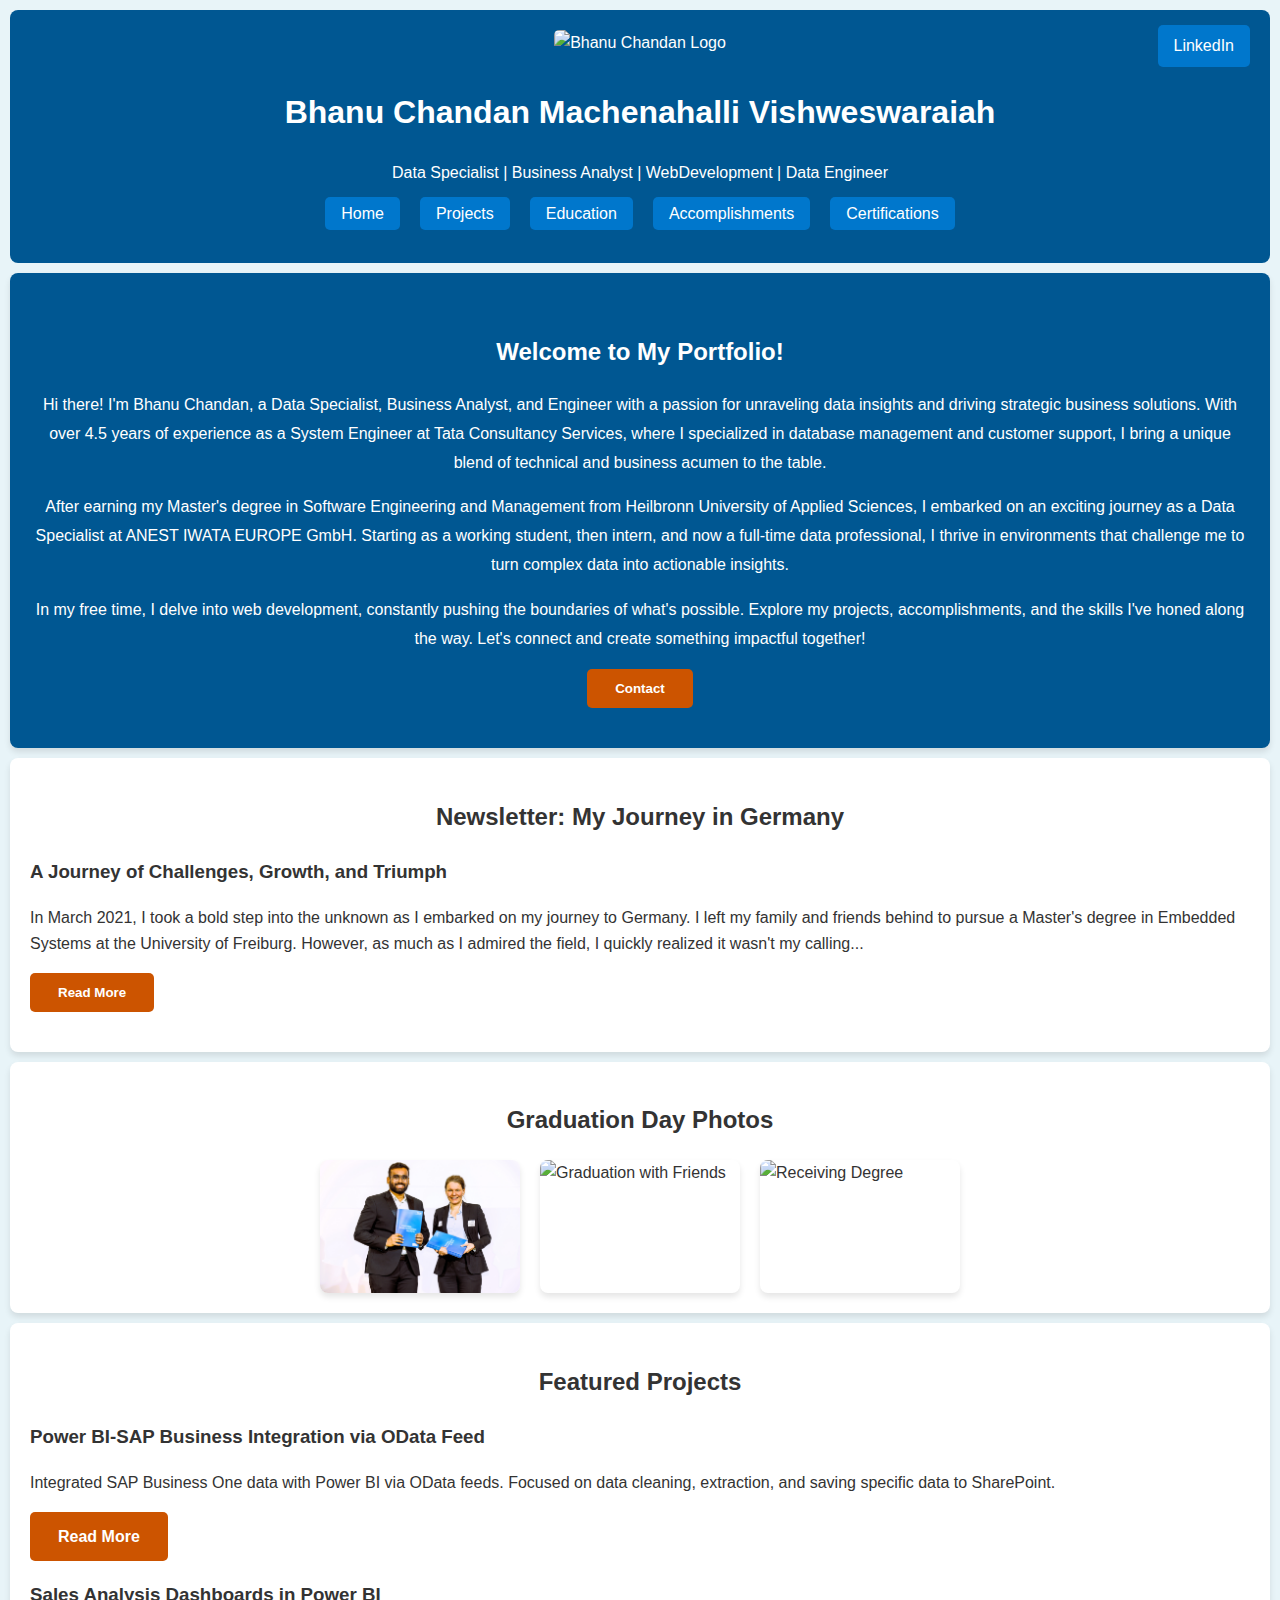
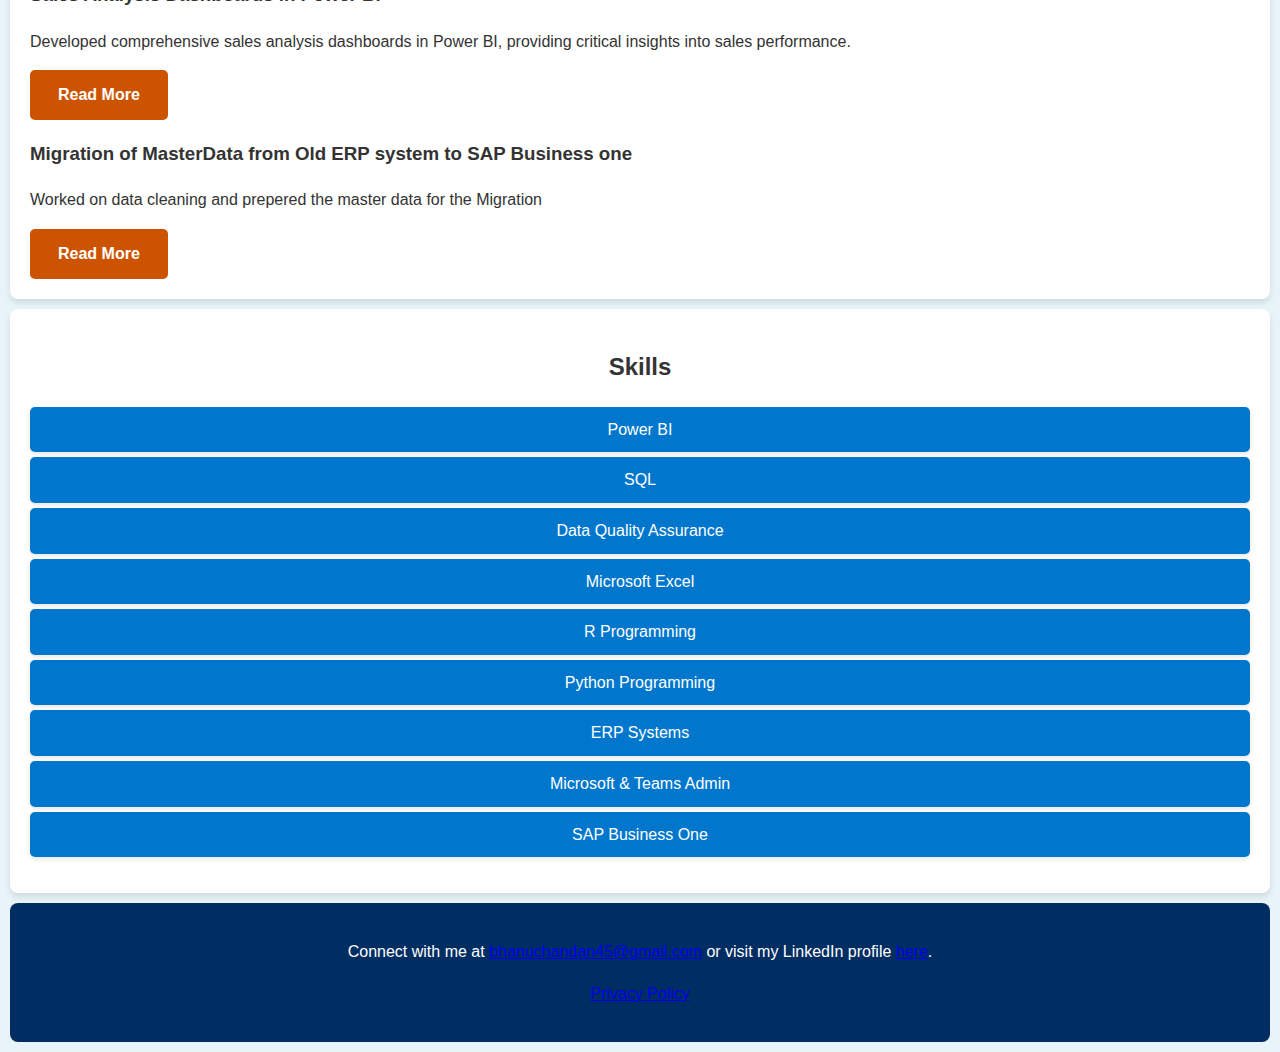
==== commit e8f17b60: "Update index.html" ====
--- a/index.html
+++ b/index.html
@@ -11,7 +11,7 @@
     <header>
         <img src="images/logo.jpg" alt="Bhanu Chandan Logo" class="logo">
         <h1>Bhanu Chandan Machenahalli Vishweswaraiah</h1>
-        <p>Data Specialist | Business Analyst | Engineer</p>
+        <p>Data Specialist | Business Analyst | WebDevelopment | Data Engineer</p>
         <a href="https://www.linkedin.com/in/bhanuchandan-mv-2970abb2" target="_blank" class="linkedin-link">LinkedIn</a>
         <nav>
             <ul>
--- a/styles.css
+++ b/styles.css
@@ -0,0 +1,212 @@
+body {
+    font-family: 'Segoe UI', Tahoma, Geneva, Verdana, sans-serif;
+    line-height: 1.6;
+    margin: 0;
+    padding: 0;
+    background-color: #e8f4f8;
+    color: #333;
+}
+
+header {
+    background-color: #005792;
+    padding: 20px;
+    margin: 10px;
+    border-radius: 8px;
+    color: #ffffff;
+    text-align: center;
+    position: relative;
+}
+
+header .linkedin-link {
+    position: absolute;
+    top: 15px;
+    right: 20px;
+    color: #ffffff;
+    text-decoration: none;
+    padding: 8px 16px;
+    background-color: #0077cc;
+    border-radius: 5px;
+    transition: background-color 0.2s;
+}
+
+header .linkedin-link:hover {
+    background-color: #005792;
+}
+
+.logo {
+    width: 150px;
+    height: auto;
+    margin-bottom: 10px;
+    border-radius: 5px;
+}
+
+nav ul {
+    list-style-type: none;
+    padding: 0;
+    display: flex;
+    justify-content: center;
+    gap: 20px;
+}
+
+nav ul li {
+    display: inline;
+}
+
+nav ul li a {
+    color: #ffffff;
+    text-decoration: none;
+    padding: 8px 16px;
+    background-color: #0077cc;
+    border-radius: 5px;
+    transition: background-color 0.2s;
+}
+
+nav ul li a:hover {
+    background-color: #005792;
+}
+
+#hero {
+    text-align: center;
+    padding: 40px 20px;
+    margin: 10px;
+    border-radius: 8px;
+    box-shadow: 0 4px 6px rgba(0,0,0,0.1);
+    background-color: #005792;
+    color: #ffffff;
+}
+
+#hero h2 {
+    color: #ffffff; /* Highlight color for the title */
+}
+
+#hero p {
+    font-size: 16px;
+    line-height: 1.8;
+}
+
+#contact-form {
+    display: flex;
+    flex-direction: column;
+    align-items: center;
+    gap: 10px;
+    margin-top: 20px;
+}
+
+#contact-form input,
+#contact-form textarea {
+    width: 100%;
+    max-width: 400px;
+    padding: 10px;
+    border-radius: 5px;
+    border: none;
+    box-shadow: 0 4px 6px rgba(0,0,0,0.1);
+}
+
+#contact-form textarea {
+    resize: none;
+    height: 120px;
+}
+
+.btn {
+    color: #ffffff;
+    background-color: #cc5400; /* A vibrant color to attract clicks */
+    padding: 12px 28px;
+    border-radius: 5px;
+    font-weight: bold;
+    text-decoration: none;
+    display: inline-block;
+    transition: background-color 0.3s;
+    border: none;
+    cursor: pointer;
+}
+
+.btn:hover {
+    background-color: #cc5400; /* Darker shade on hover for better interaction */
+}
+
+#news, #featured-projects, #skills, #graduation-photos {
+    background-color: #ffffff;
+    padding: 20px;
+    margin: 10px;
+    border-radius: 8px;
+    box-shadow: 0 4px 6px rgba(0,0,0,0.1);
+}
+
+#news h2, #featured-projects h2, #skills h2, #graduation-photos h2 {
+    text-align: center;
+    margin-bottom: 20px;
+}
+
+.news-article {
+    margin-bottom: 20px;
+}
+
+.skills-list {
+    list-style-type: none;
+    padding: 0;
+    text-align: center;
+}
+
+.skills-list li {
+    background-color: #0077cc;
+    color: #ffffff;
+    padding: 10px;
+    margin: 5px 0;
+    border-radius: 5px;
+    box-shadow: 0 2px 4px rgba(0,0,0,0.1);
+    transition: background-color 0.2s ease-in-out;
+}
+
+.skills-list li:hover {
+    background-color: #005792;
+}
+
+footer {
+    background-color: #002d62;
+    color: #ffffff;
+    text-align: center;
+    padding: 20px;
+    margin: 10px;
+    border-radius: 8px;
+    position: relative;
+}
+
+#back-to-top {
+    position: fixed;
+    bottom: 30px;
+    right: 30px;
+    background-color: #0077cc;
+    color: #ffffff;
+    border: none;
+    border-radius: 50%;
+    width: 40px;
+    height: 40px;
+    cursor: pointer;
+    box-shadow: 0 4px 6px rgba(0,0,0,0.1);
+    transition: background-color 0.2s, box-shadow 0.2s;
+    display: none;
+}
+
+#back-to-top:hover {
+    background-color: #005792;
+    box-shadow: 0 6px 8px rgba(0,0,0,0.15);
+}
+
+.photo-gallery {
+    display: flex;
+    justify-content: center;
+    gap: 20px;
+    flex-wrap: wrap;
+}
+
+.photo-gallery img {
+    width: 200px;
+    height: auto;
+    border-radius: 8px;
+    box-shadow: 0 4px 6px rgba(0,0,0,0.1);
+    transition: transform 0.2s ease;
+}
+
+.photo-gallery img:hover {
+    transform: scale(1.05);
+}
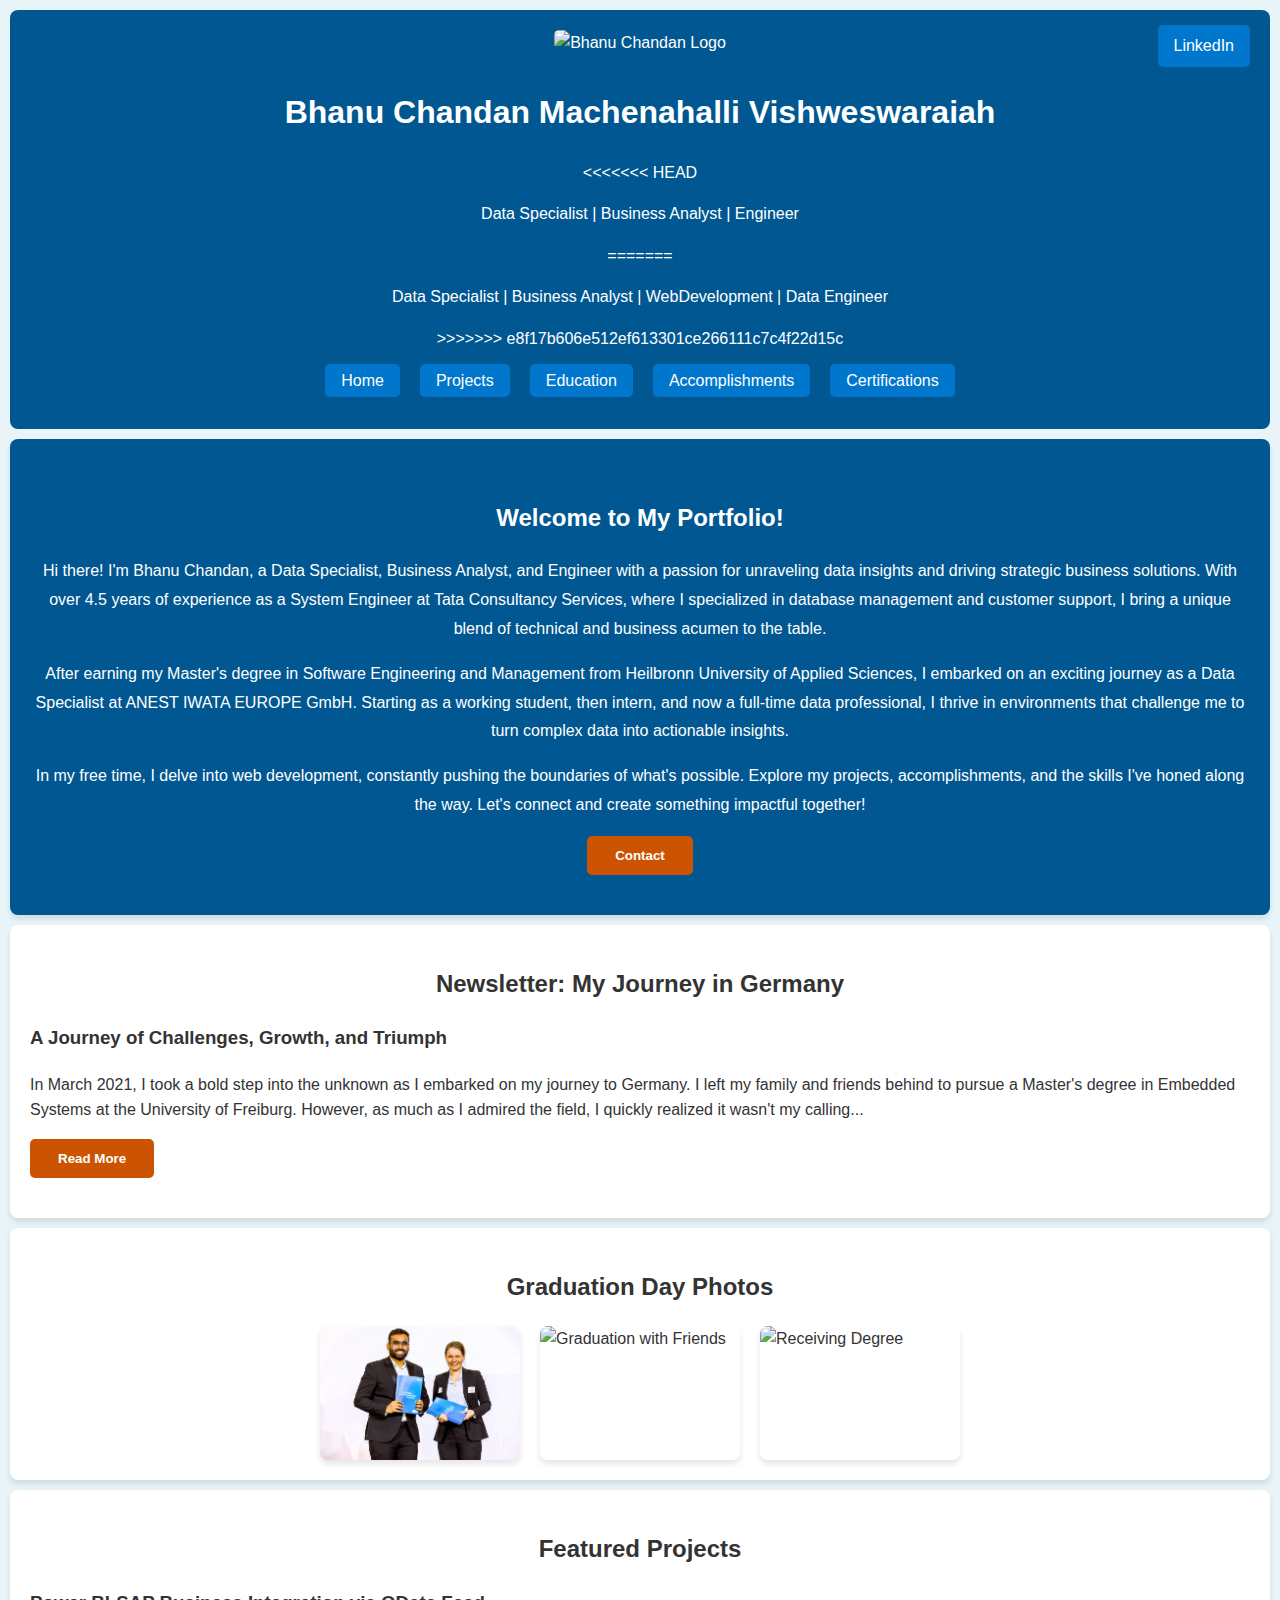
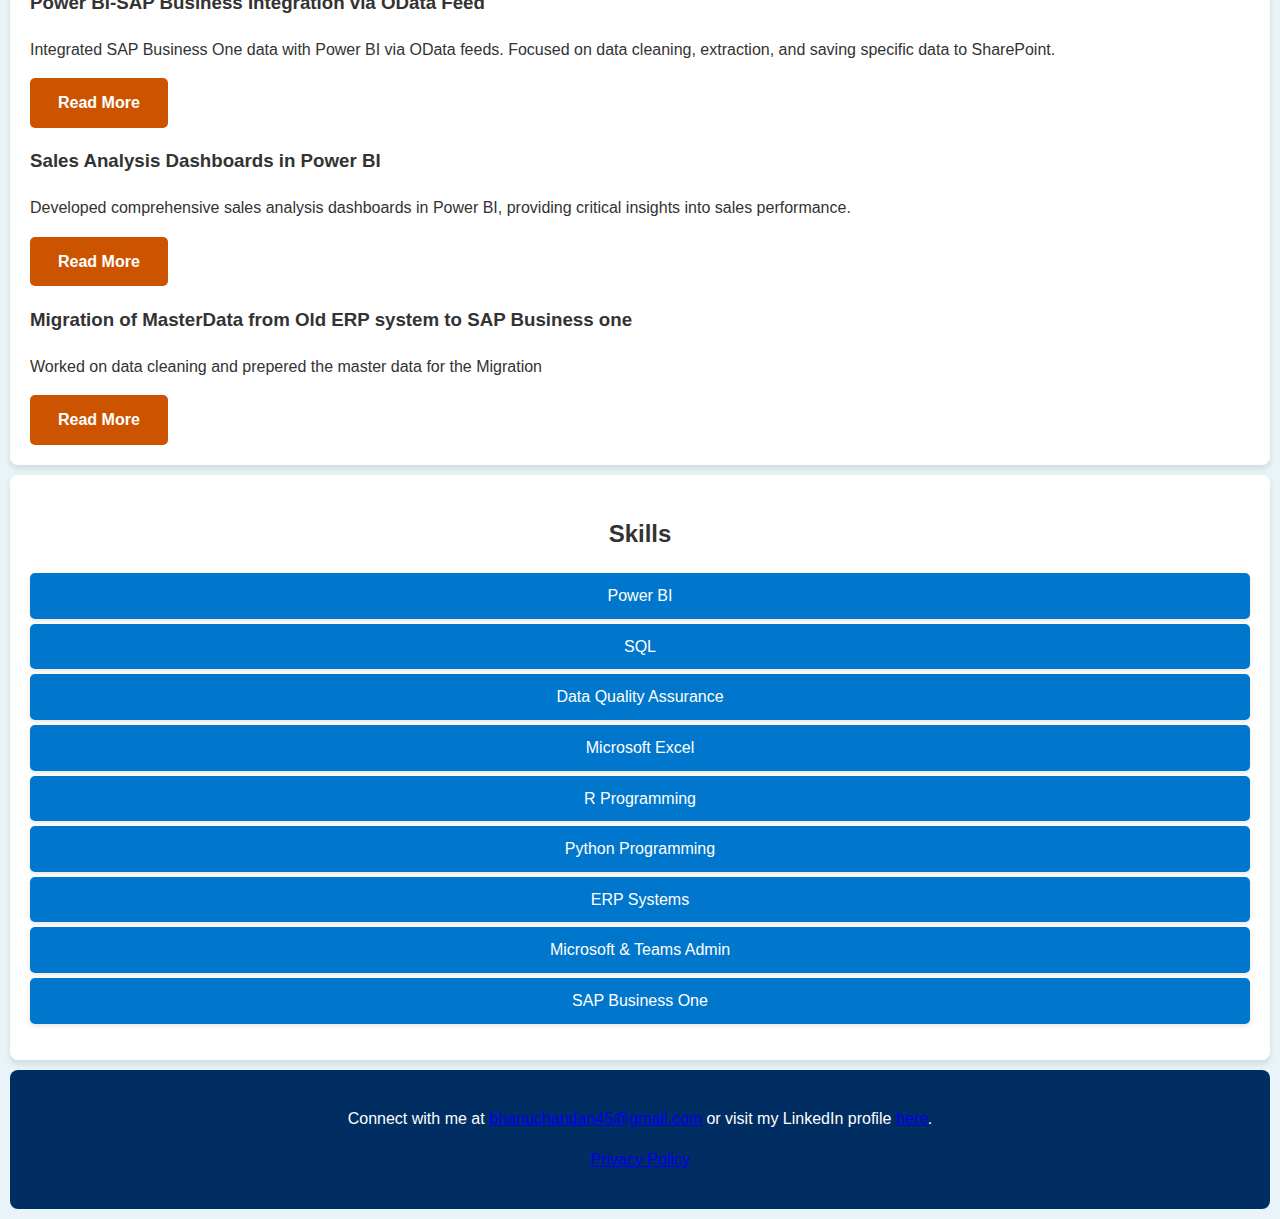
==== commit 4455624a: "Update index.html" ====
--- a/index.html
+++ b/index.html
@@ -11,7 +11,11 @@
     <header>
         <img src="images/logo.jpg" alt="Bhanu Chandan Logo" class="logo">
         <h1>Bhanu Chandan Machenahalli Vishweswaraiah</h1>
+<<<<<<< HEAD
+        <p>Data Specialist | Business Analyst | Engineer</p>
+=======
         <p>Data Specialist | Business Analyst | WebDevelopment | Data Engineer</p>
+>>>>>>> e8f17b606e512ef613301ce266111c7c4f22d15c
         <a href="https://www.linkedin.com/in/bhanuchandan-mv-2970abb2" target="_blank" class="linkedin-link">LinkedIn</a>
         <nav>
             <ul>
